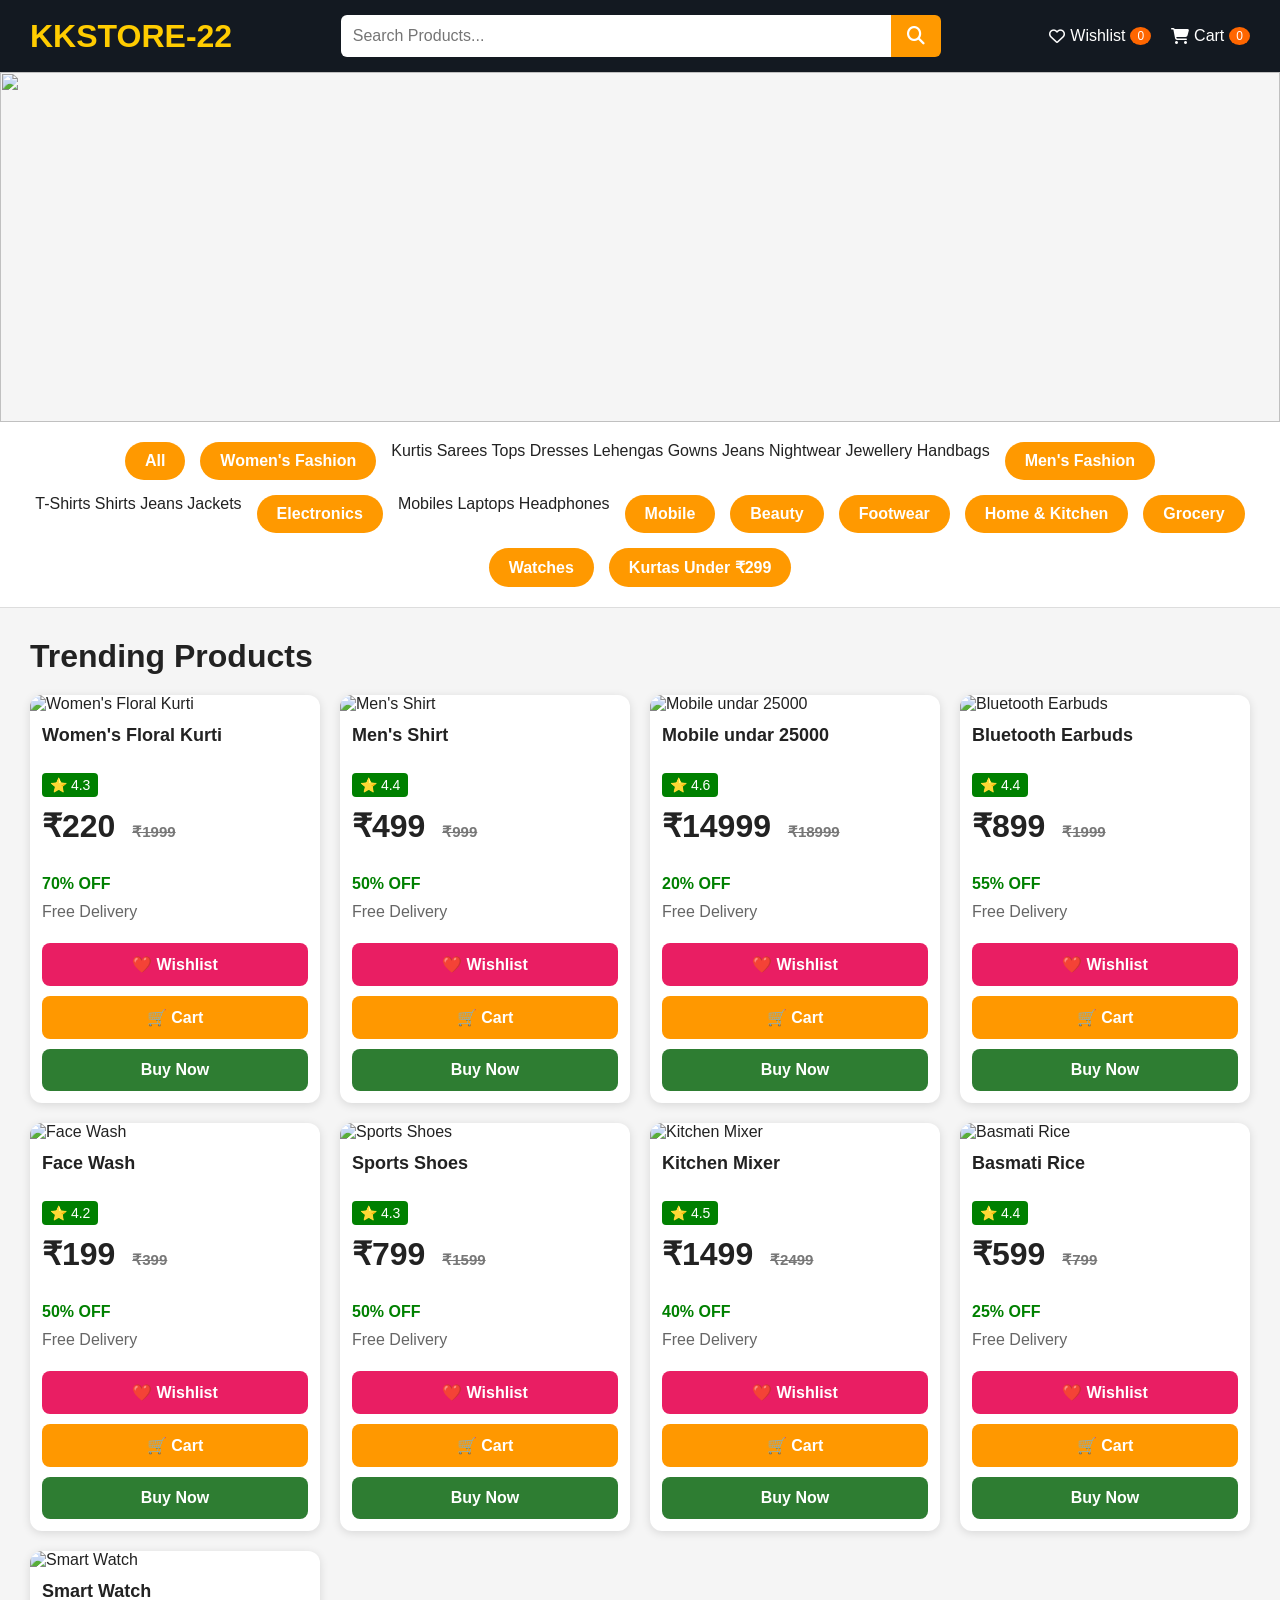
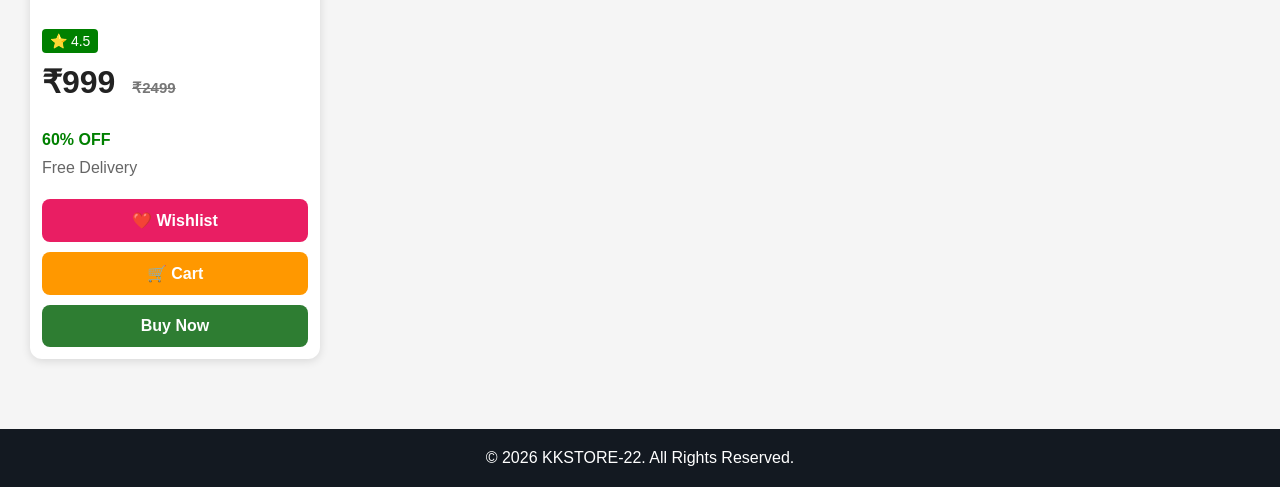
==== index.html @ eb1258a5 "Update index.html" ====
<!DOCTYPE html>
<html lang="en">

<head>
    <meta charset="UTF-8">
    <meta name="viewport" content="width=device-width, initial-scale=1.0">
    <title>KKSTORE-22</title>

    <link rel="stylesheet"
        href="https://cdnjs.cloudflare.com/ajax/libs/font-awesome/6.5.2/css/all.min.css">

    <link rel="stylesheet" href="style.css">
</head>

<body>

<!-- Header -->
<header class="header">

    <h1 class="logo">KKSTORE-22</h1>

    <div class="search-box">
        <input type="search" id="search" placeholder="Search Products...">
        <button>
            <i class="fa-solid fa-magnifying-glass"></i>
        </button>
    </div>

    <nav class="menu">

        <a href="#">
            <i class="fa-regular fa-heart"></i>
            Wishlist
            <span id="wishlist-count">0</span>
        </a>

        <a href="#">
            <i class="fa-solid fa-cart-shopping"></i>
            Cart
            <span id="cart-count">0</span>
        </a>

    </nav>

</header>

<!-- Banner Slider -->
<div class="slider">

<img src="https://picsum.photos/1200/350?random=1" class="slide active">
<img src="https://picsum.photos/1200/350?random=2" class="slide">
<img src="https://picsum.photos/1200/350?random=3" class="slide">
</div>

<!-- Categories -->
<section class="categories">

<button class="cat" onclick="showAll()">All</button>

<!-- Women's Fashion -->
<button class="cat" onclick="toggleSub('women')">Women's Fashion</button>
<div id="women" class="subcategory">
  <span>Kurtis</span>
  <span>Sarees</span>
  <span>Tops</span>
  <span>Dresses</span>
  <span>Lehengas</span>
  <span>Gowns</span>
  <span>Jeans</span>
  <span>Nightwear</span>
  <span>Jewellery</span>
  <span>Handbags</span>
</div>

<!-- Men's Fashion -->
<button class="cat" onclick="toggleSub('men')">Men's Fashion</button>
<div id="men" class="subcategory">
  <span>T-Shirts</span>
  <span>Shirts</span>
  <span>Jeans</span>
  <span>Jackets</span>
</div>

<!-- Electronics -->
<button class="cat" onclick="toggleSub('electronics')">Electronics</button>
<div id="electronics" class="subcategory">
  <span>Mobiles</span>
  <span>Laptops</span>
  <span>Headphones</span>
</div>

<!-- बाकी simple category -->
<button class="cat">Mobile</button>
<button class="cat">Beauty</button>
<button class="cat">Footwear</button>
<button class="cat">Home & Kitchen</button>
<button class="cat">Grocery</button>
<button class="cat">Watches</button>
<button class="cat">Kurtas Under ₹299</button>

</section>
<!-- Products -->
<section class="products-section">

    <h2>Trending Products</h2>

    <div id="products" class="products"></div>

</section>

<!-- Product Modal -->
<div id="productModal" class="modal">

    <div class="modal-content">

        <span class="close">&times;</span>

        <img id="modalImage" alt="Product">

        <h2 id="modalName"></h2>

        <h3 id="modalPrice"></h3>

        <p id="modalRating"></p>

        <p id="modalDelivery"></p>

        <a id="buyNowLink" href="#" target="_blank">
            <button class="buy-btn">Buy Now</button>
        </a>

    </div>

</div>

<!-- Footer -->
<footer>
    <p>© 2026 KKSTORE-22. All Rights Reserved.</p>
</footer>

<script src="products.js"></script>
<script src="script.js"></script>
<script>
function toggleSub(id) {
  let all = document.querySelectorAll('.subcategory');

  all.forEach(el => {
    if (el.id === id) {
      // toggle show/hide
      el.style.display = (el.style.display === "block") ? "none" : "block";
    } else {
      el.style.display = "none";
    }
  });
}

function showAll() {
  document.querySelectorAll('.subcategory').forEach(el => {
    el.style.display = "none";
  });
}
</script>
</body>
</html>
---- style.css ----
/* ===============================
   KKSTORE-22 Style.css - Part 1
   =============================== */

/* Reset */
*{
    margin:0;
    padding:0;
    box-sizing:border-box;
    font-family:Arial, Helvetica, sans-serif;
}

body{
    background:#f5f5f5;
    color:#222;
}

/* Header */

.header{
    background:#131921;
    display:flex;
    justify-content:space-between;
    align-items:center;
    padding:15px 30px;
    position:sticky;
    top:0;
    z-index:1000;
    gap:20px;
}

.logo{
    color:#ffcc00;
    font-size:32px;
    font-weight:bold;
    white-space:nowrap;
}

/* Search Box */

.search-box{
    flex:1;
    display:flex;
    max-width:600px;
}

.search-box input{
    width:100%;
    padding:12px;
    border:none;
    outline:none;
    font-size:16px;
    border-radius:6px 0 0 6px;
}

.search-box button{
    width:55px;
    border:none;
    background:#ff9900;
    color:#fff;
    cursor:pointer;
    font-size:18px;
    border-radius:0 6px 6px 0;
}

.search-box button:hover{
    background:#ff7700;
}

/* Navigation */

.menu{
    display:flex;
    gap:20px;
}

.menu a{
    color:#fff;
    text-decoration:none;
    font-size:16px;
    display:flex;
    align-items:center;
    gap:5px;
    position:relative;
}

.menu a:hover{
    color:#ffcc00;
}

.menu span{
    background:#ff6600;
    color:#fff;
    border-radius:50%;
    padding:2px 7px;
    font-size:12px;
}

/* Banner Slider */

.slider{
    width:100%;
    height:350px;
    position:relative;
    overflow:hidden;
}

.slide{
    position:absolute;
    width:100%;
    height:100%;
    object-fit:cover;
    display:none;
}

.slide.active{
    display:block;
}
/* ===============================
   KKSTORE-22 Style.css - Part 2
   Categories + Products
   =============================== */

/* Categories */

.categories{
    display:flex;
    flex-wrap:wrap;
    justify-content:center;
    gap:15px;
    padding:20px;
    background:#fff;
}

.cat{
    padding:12px 22px;
    background:#ffd54f;
    border-radius:30px;
    cursor:pointer;
    font-weight:bold;
    transition:.3s;
}

.cat:hover{
    background:#ff9800;
    color:#fff;
}

/* Products */

.products-section{
    padding:30px;
}

.products-section h2{
    font-size:32px;
    margin-bottom:20px;
}

.products{
    display:grid;
    grid-template-columns:repeat(auto-fill,minmax(250px,1fr));
    gap:20px;
}

/* Product Card */

.card{
    background:#fff;
    border-radius:12px;
    overflow:hidden;
    box-shadow:0 2px 10px rgba(0,0,0,.12);
    transition:.3s;
}

.card:hover{
    transform:translateY(-5px);
}

.card img{
    width:100%;
    height:280px;
    object-fit:cover;
    cursor:pointer;
}

.card h3{
    padding:12px;
    font-size:18px;
    min-height:60px;
}

.rating{
    display:inline-block;
    margin-left:12px;
    background:#008000;
    color:#fff;
    padding:4px 8px;
    border-radius:4px;
    font-size:14px;
}

.card h2{
    padding:10px 12px;
    color:#222;
}

.card h2 span{
    color:#777;
    text-decoration:line-through;
    font-size:15px;
    margin-left:8px;
}

.discount{
    color:green;
    font-weight:bold;
    padding:0 12px;
}

.delivery{
    padding:10px 12px;
    color:#666;
}

/* Buttons */

.btns{
    display:flex;
    flex-direction:column;
    gap:10px;
    padding:12px;
}

.btns button{
    width:100%;
    padding:12px;
    border:none;
    border-radius:8px;
    cursor:pointer;
    font-size:16px;
    font-weight:bold;
}

.wish-btn{
    background:#e91e63;
    color:#fff;
}

.cart-btn{
    background:#ff9800;
    color:#fff;
}

.buy-btn{
    background:#2e7d32;
    color:#fff;
}

.wish-btn:hover{
    background:#c2185b;
}

.cart-btn:hover{
    background:#f57c00;
}

.buy-btn:hover{
    background:#1b5e20;
}
/* ===============================
   KKSTORE-22 Style.css - Part 3
   Modal + Footer + Responsive
   =============================== */

/* Product Modal */

.modal{
    display:none;
    position:fixed;
    left:0;
    top:0;
    width:100%;
    height:100%;
    background:rgba(0,0,0,.6);
    z-index:9999;
}

.modal-content{
    width:380px;
    max-width:90%;
    background:#fff;
    margin:50px auto;
    padding:20px;
    border-radius:12px;
    position:relative;
    text-align:center;
    animation:popup .3s ease;
}

@keyframes popup{
    from{
        transform:scale(.8);
        opacity:0;
    }
    to{
        transform:scale(1);
        opacity:1;
    }
}

.close{
    position:absolute;
    right:15px;
    top:10px;
    font-size:28px;
    cursor:pointer;
    color:#444;
}

.close:hover{
    color:red;
}

.modal-content img{
    width:100%;
    height:320px;
    object-fit:cover;
    border-radius:10px;
}

.modal-content h2{
    margin-top:15px;
}

.modal-content h3{
    margin:10px 0;
    color:#ff6600;
}

.modal-content p{
    margin:8px 0;
}

/* Footer */

footer{
    background:#131921;
    color:#fff;
    text-align:center;
    padding:20px;
    margin-top:40px;
}

/* Mobile */

@media (max-width:768px){

    .header{
        flex-direction:column;
        gap:15px;
        padding:15px;
    }

    .logo{
        font-size:28px;
    }

    .search-box{
        width:100%;
        max-width:100%;
    }

    .menu{
        width:100%;
        justify-content:space-around;
    }

    .slider{
        height:220px;
    }

    .slide{
        height:220px;
    }

    .products-section{
        padding:15px;
    }

    .products{
        grid-template-columns:repeat(auto-fill,minmax(170px,1fr));
        gap:15px;
    }

    .card img{
        height:220px;
    }

    .modal-content{
        width:95%;
    }

}
/* Categories */

.categories{
    display:flex;
    flex-wrap:wrap;
    justify-content:center;
    gap:15px;
    padding:20px;
    background:#fff;
    border-bottom:1px solid #ddd;
}

.cat{
    padding:10px 20px;
    border:none;
    border-radius:30px;
    background:#ff9900;
    color:#fff;
    font-size:16px;
    cursor:pointer;
    transition:.3s;
}

.cat:hover{
    background:#e67e00;
}
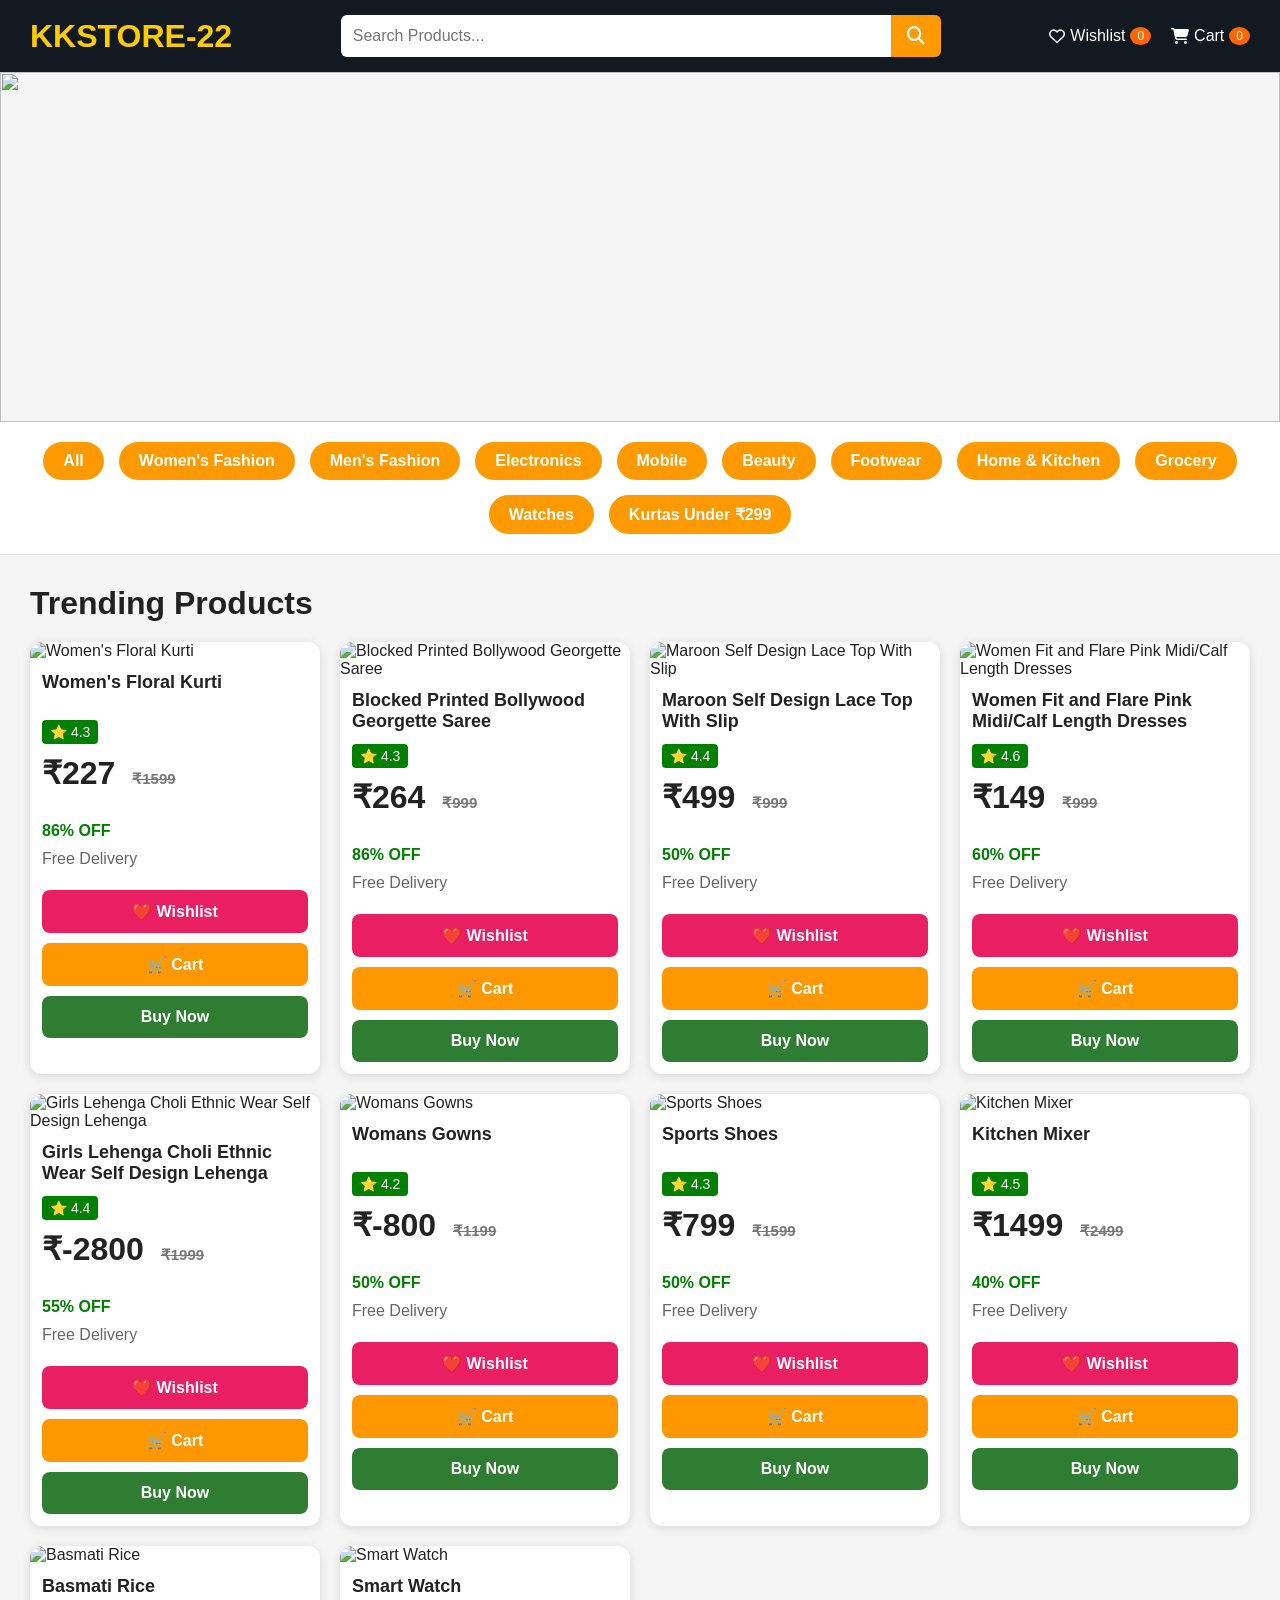
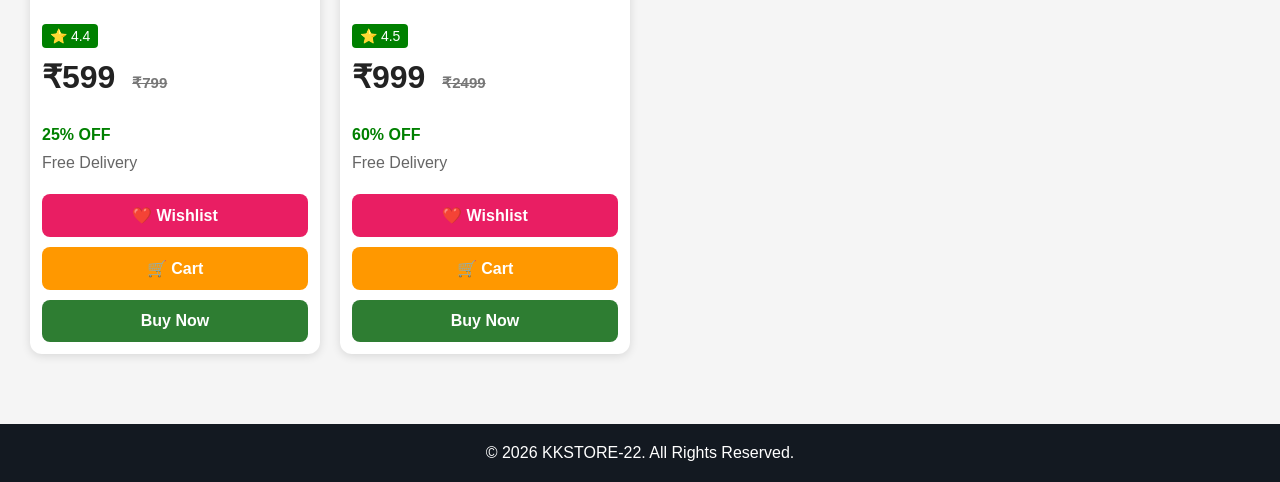
==== commit 929cdfdb: "Update index.html" ====
--- a/index.html
+++ b/index.html
@@ -56,40 +56,9 @@
 <section class="categories">
 
 <button class="cat" onclick="showAll()">All</button>
-
-<!-- Women's Fashion -->
 <button class="cat" onclick="toggleSub('women')">Women's Fashion</button>
-<div id="women" class="subcategory">
-  <span>Kurtis</span>
-  <span>Sarees</span>
-  <span>Tops</span>
-  <span>Dresses</span>
-  <span>Lehengas</span>
-  <span>Gowns</span>
-  <span>Jeans</span>
-  <span>Nightwear</span>
-  <span>Jewellery</span>
-  <span>Handbags</span>
-</div>
-
-<!-- Men's Fashion -->
 <button class="cat" onclick="toggleSub('men')">Men's Fashion</button>
-<div id="men" class="subcategory">
-  <span>T-Shirts</span>
-  <span>Shirts</span>
-  <span>Jeans</span>
-  <span>Jackets</span>
-</div>
-
-<!-- Electronics -->
 <button class="cat" onclick="toggleSub('electronics')">Electronics</button>
-<div id="electronics" class="subcategory">
-  <span>Mobiles</span>
-  <span>Laptops</span>
-  <span>Headphones</span>
-</div>
-
-<!-- बाकी simple category -->
 <button class="cat">Mobile</button>
 <button class="cat">Beauty</button>
 <button class="cat">Footwear</button>
--- a/style.css
+++ b/style.css
@@ -428,3 +428,17 @@
 .cat:hover{
     background:#e67e00;
 }
+.subcategory {
+  display: none;
+  margin: 10px 0;
+}
+
+.subcategory span {
+  display: inline-block;
+  padding: 6px 10px;
+  margin: 5px;
+  border: 1px solid #999;
+  border-radius: 6px;
+  font-size: 14px;
+  background: #f5f5f5;
+}
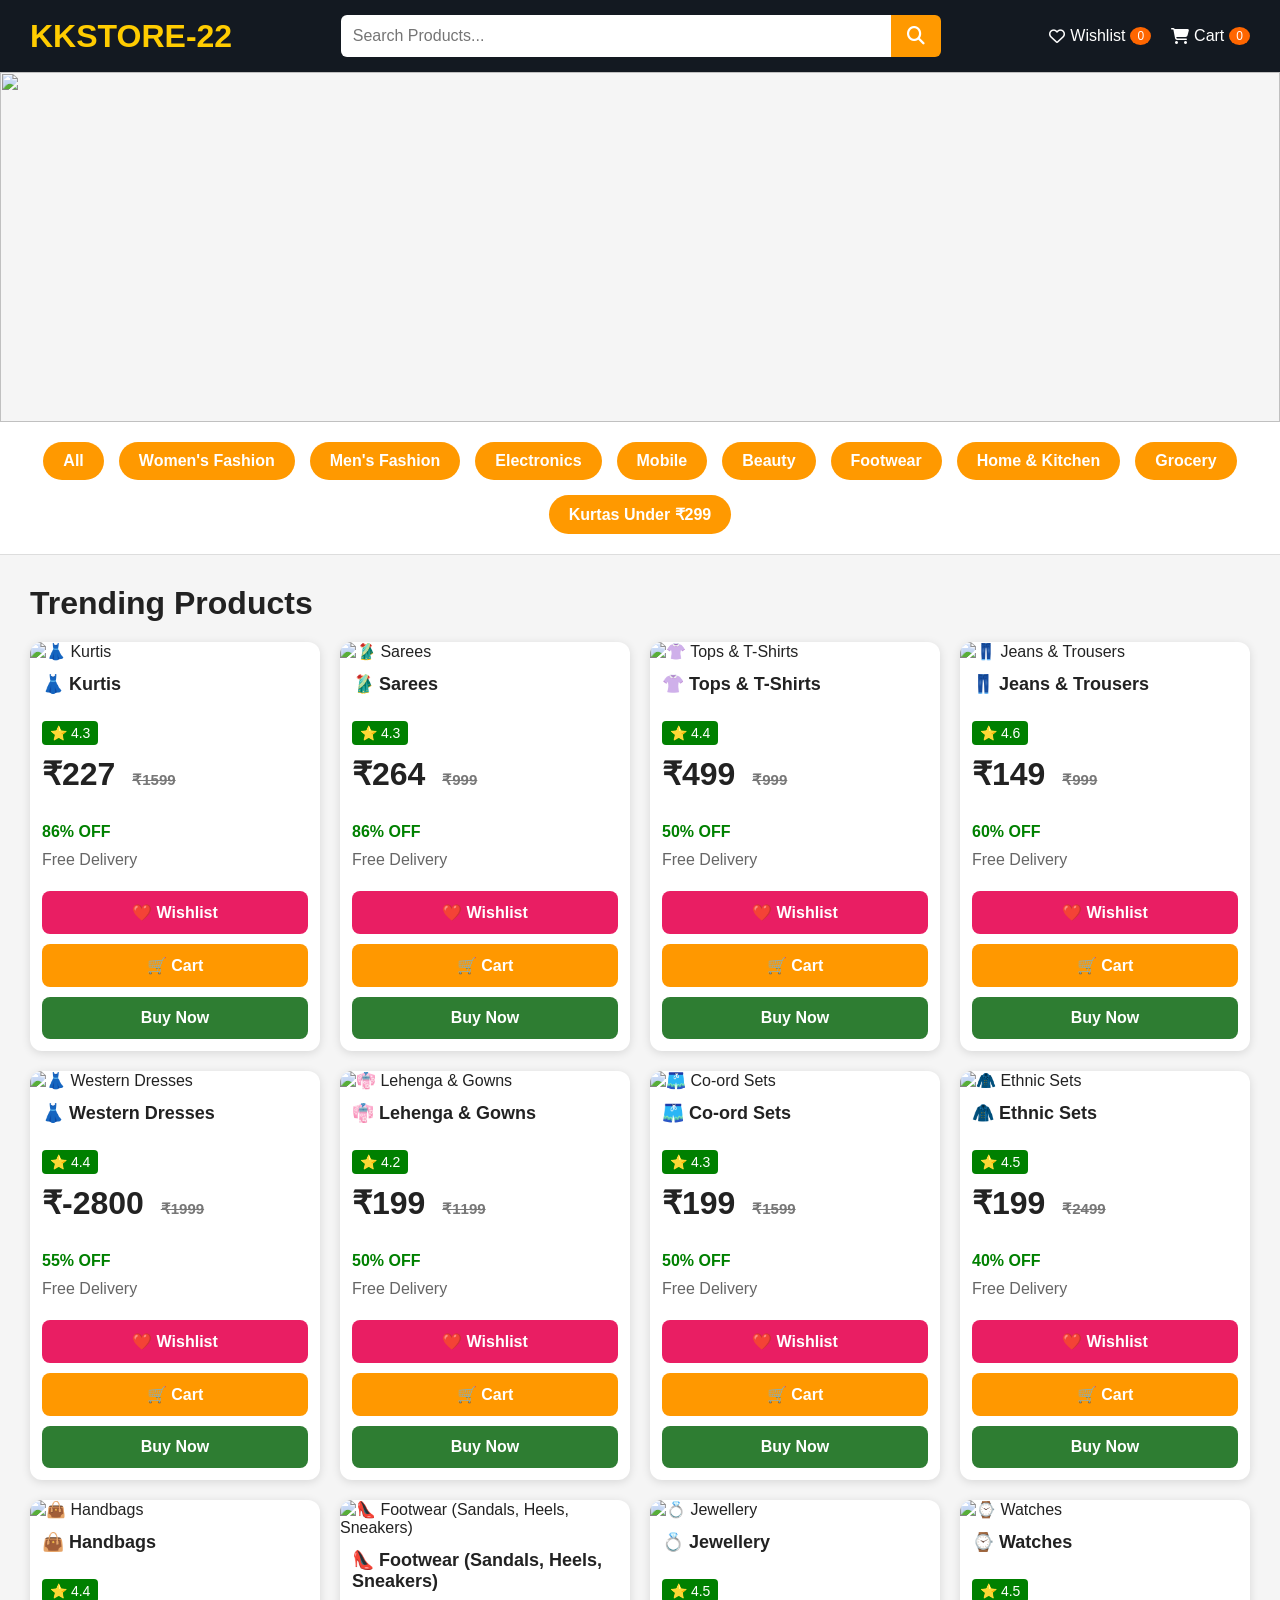
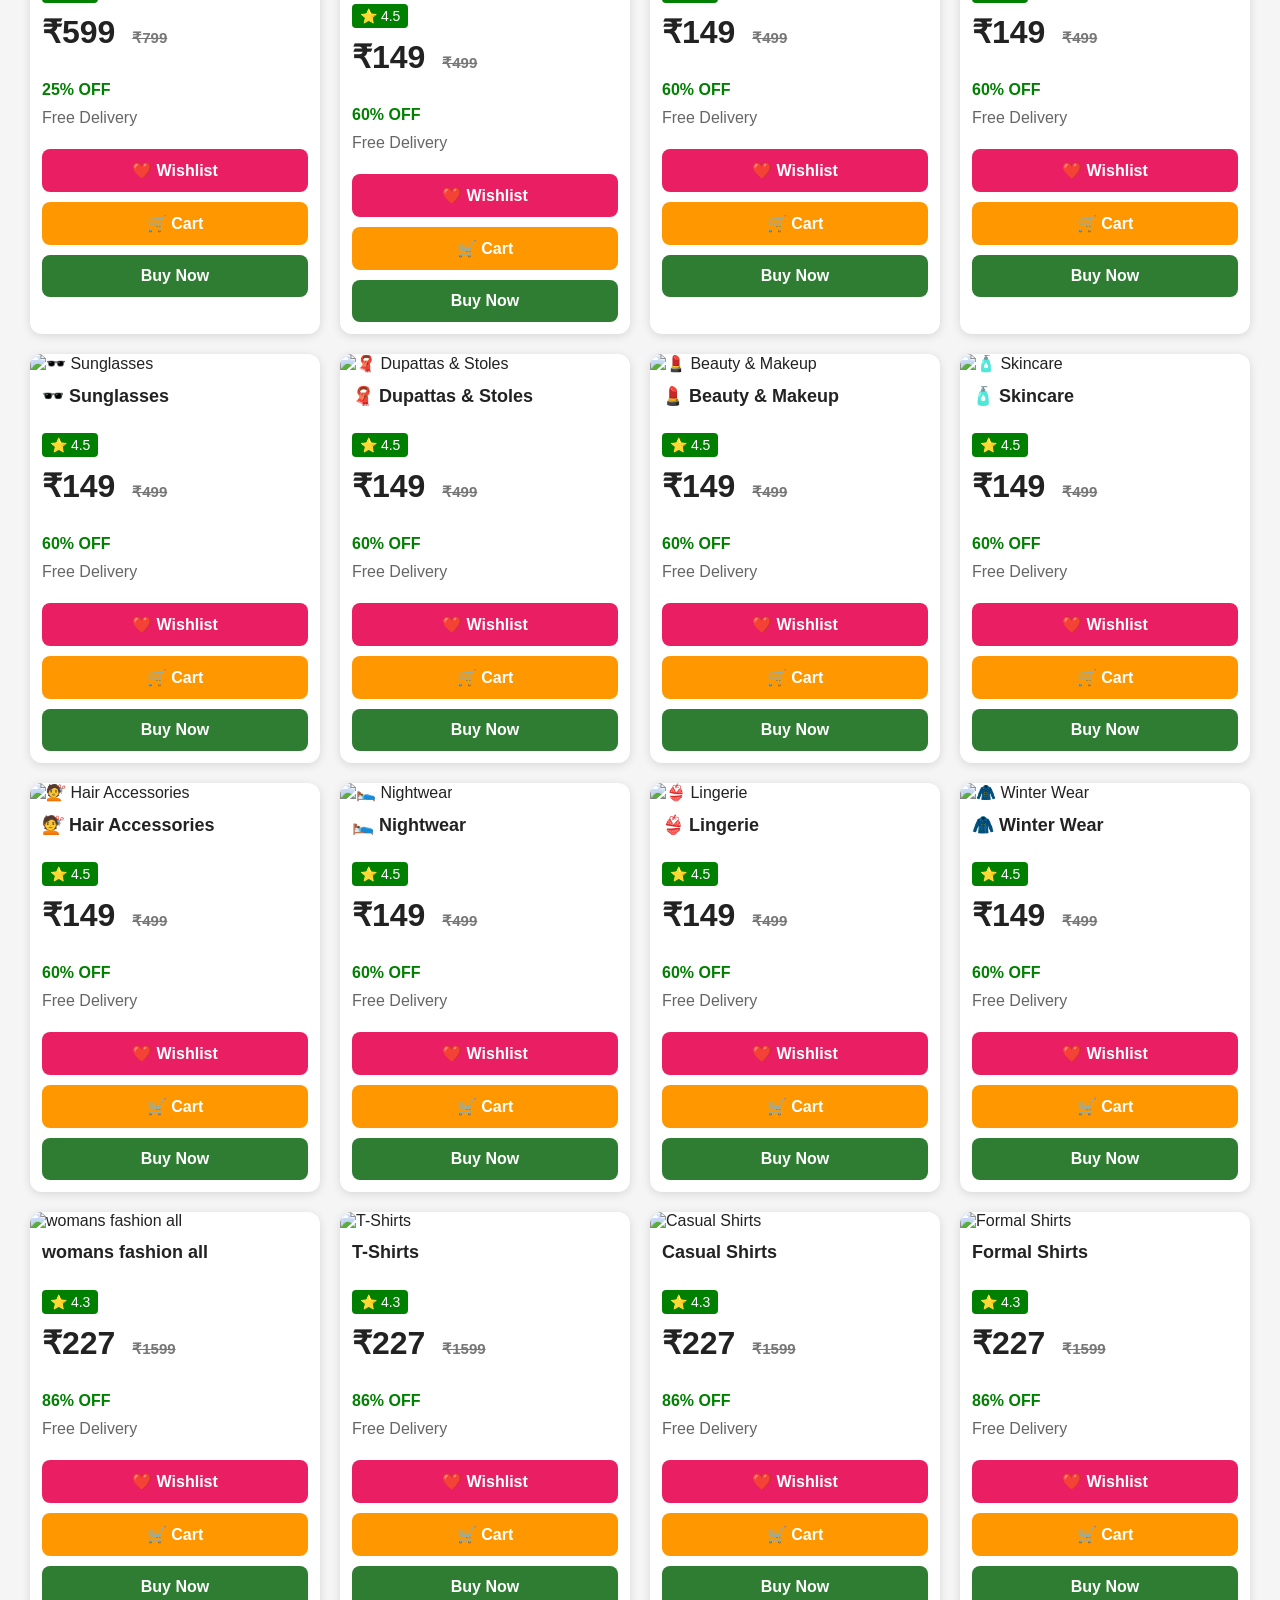
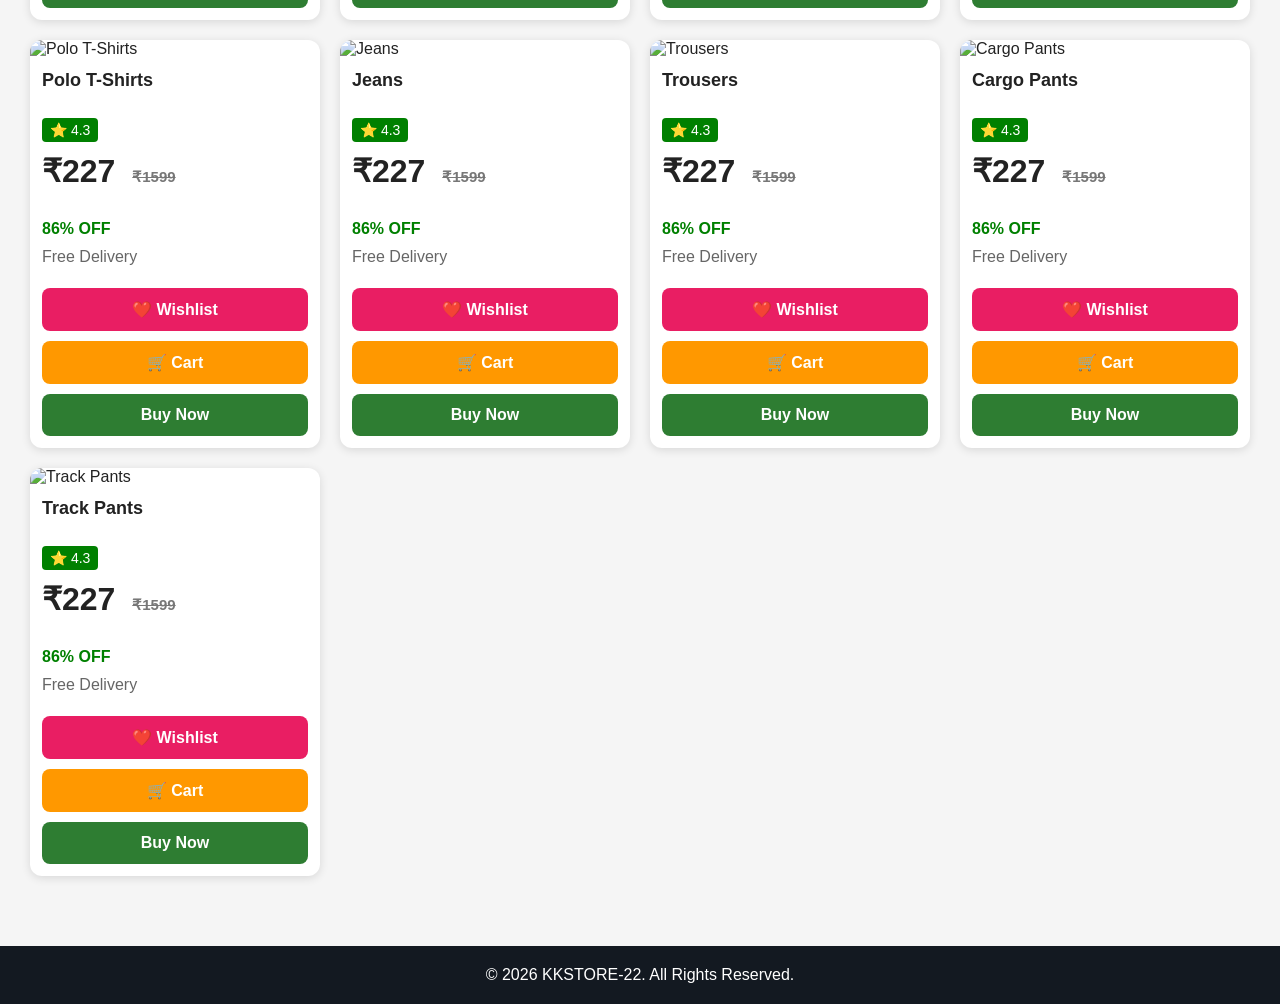
==== commit fc341f2b: "Update index.html" ====
--- a/index.html
+++ b/index.html
@@ -55,16 +55,16 @@
 <!-- Categories -->
 <section class="categories">
 
-<button class="cat" onclick="showAll()">All</button>
-<button class="cat" onclick="toggleSub('women')">Women's Fashion</button>
-<button class="cat" onclick="toggleSub('men')">Men's Fashion</button>
-<button class="cat" onclick="toggleSub('electronics')">Electronics</button>
-<button class="cat">Mobile</button>
+<button class="cat" onclick="showAll('Women's Fashion ,Men's Fashion ,Electronics ,Mobile , Beauty ,Home & Kitchen , Grocery ,Woman's Watches, Man's Watches ,')">All</button>
+<button class="cat" onclick="toggleSub('Women's Fashion , Kurtas Under ₹299 , Kurtas Under ₹499 , Kurtas Under ₹699 , Kurtas Under ₹999')">Women's Fashion</button>
+<button class="cat" onclick="toggleSub('Men's Fashion')">Men's Fashion</button>
+<button class="cat" onclick="toggleSub('Electronics')">Electronics</button>
+<button class="cat" onclick="toggleSub('Mobile Undar ₹14999 , Mobile Undar ₹24999 , Mobile Undar ₹34999 ')">Mobile</button>
 <button class="cat">Beauty</button>
-<button class="cat">Footwear</button>
+<button class="cat" onclick="toggleSub('Woman's Footwear, Man's Footwear ')">Footwear</button>
 <button class="cat">Home & Kitchen</button>
 <button class="cat">Grocery</button>
-<button class="cat">Watches</button>
+<button class="cat"onclick="toggleSub('Woman's Watches, Man's Watches')>Watches</button>
 <button class="cat">Kurtas Under ₹299</button>
 
 </section>
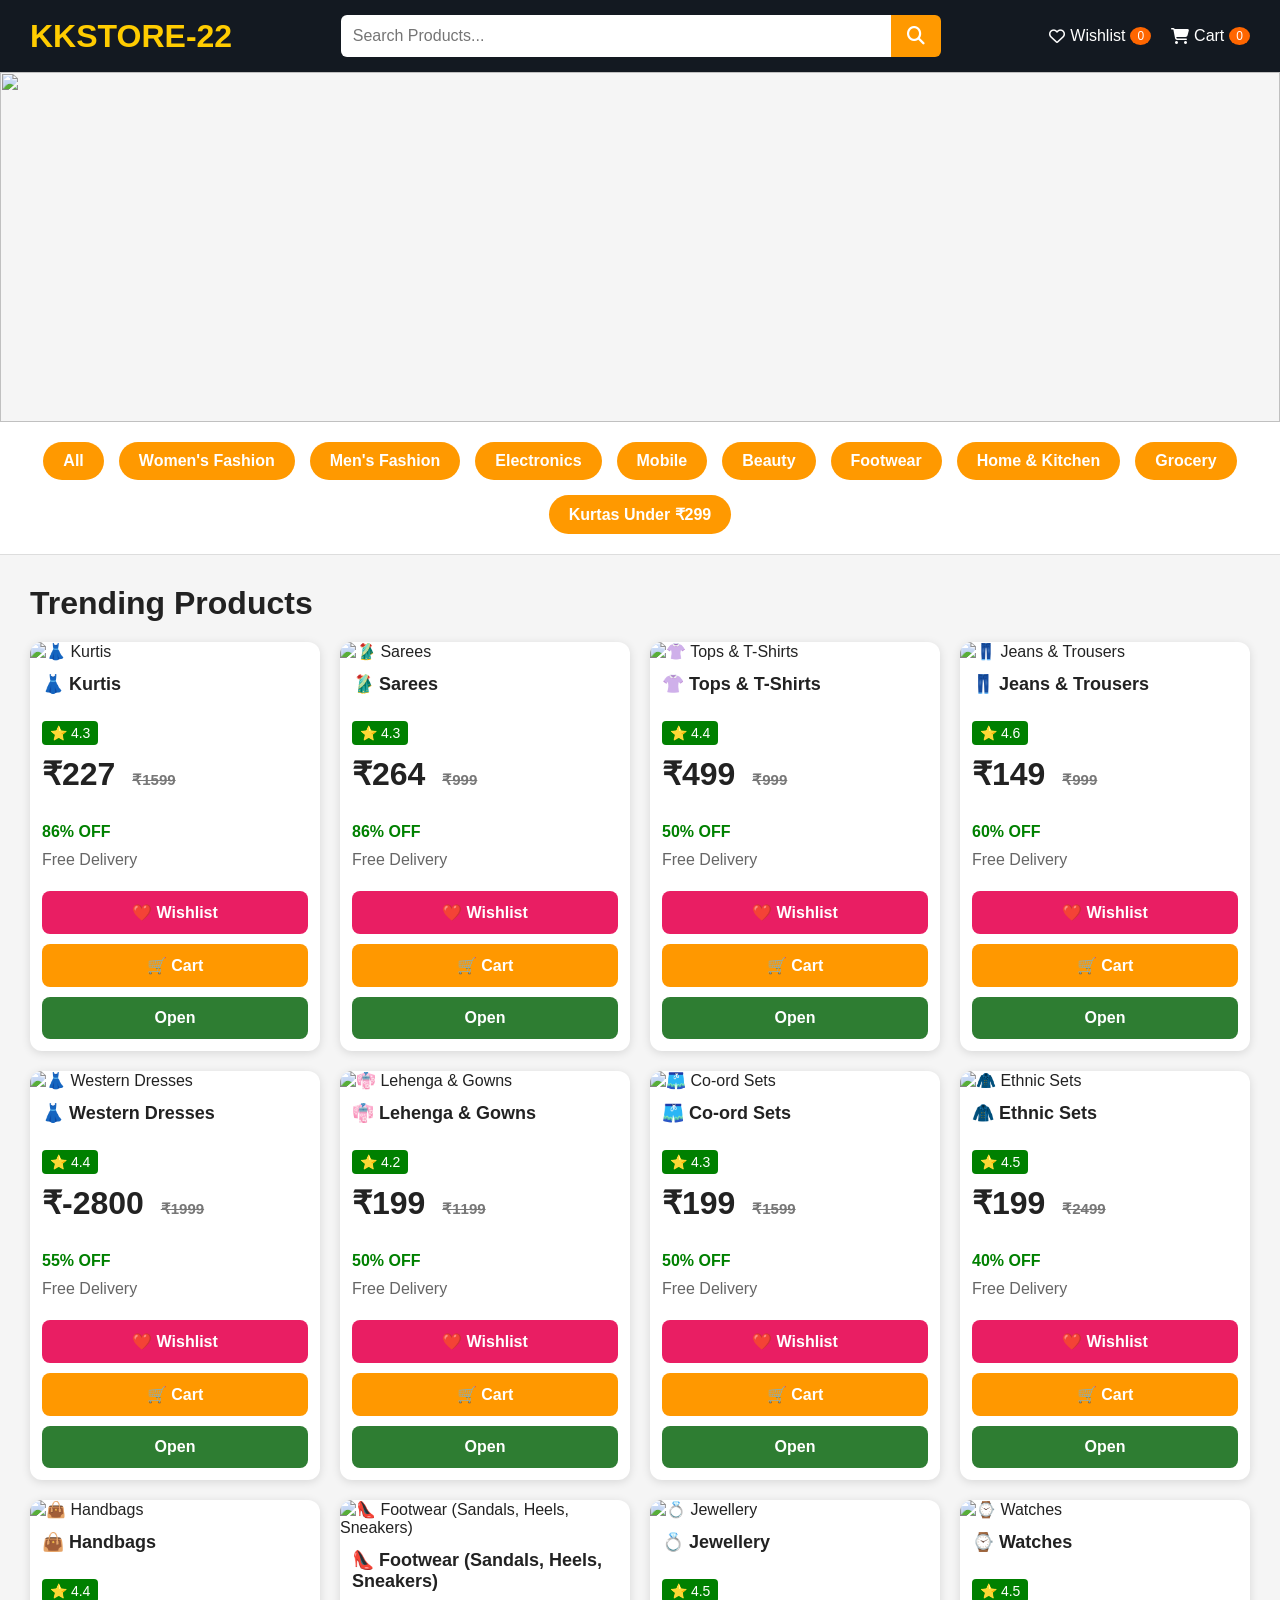
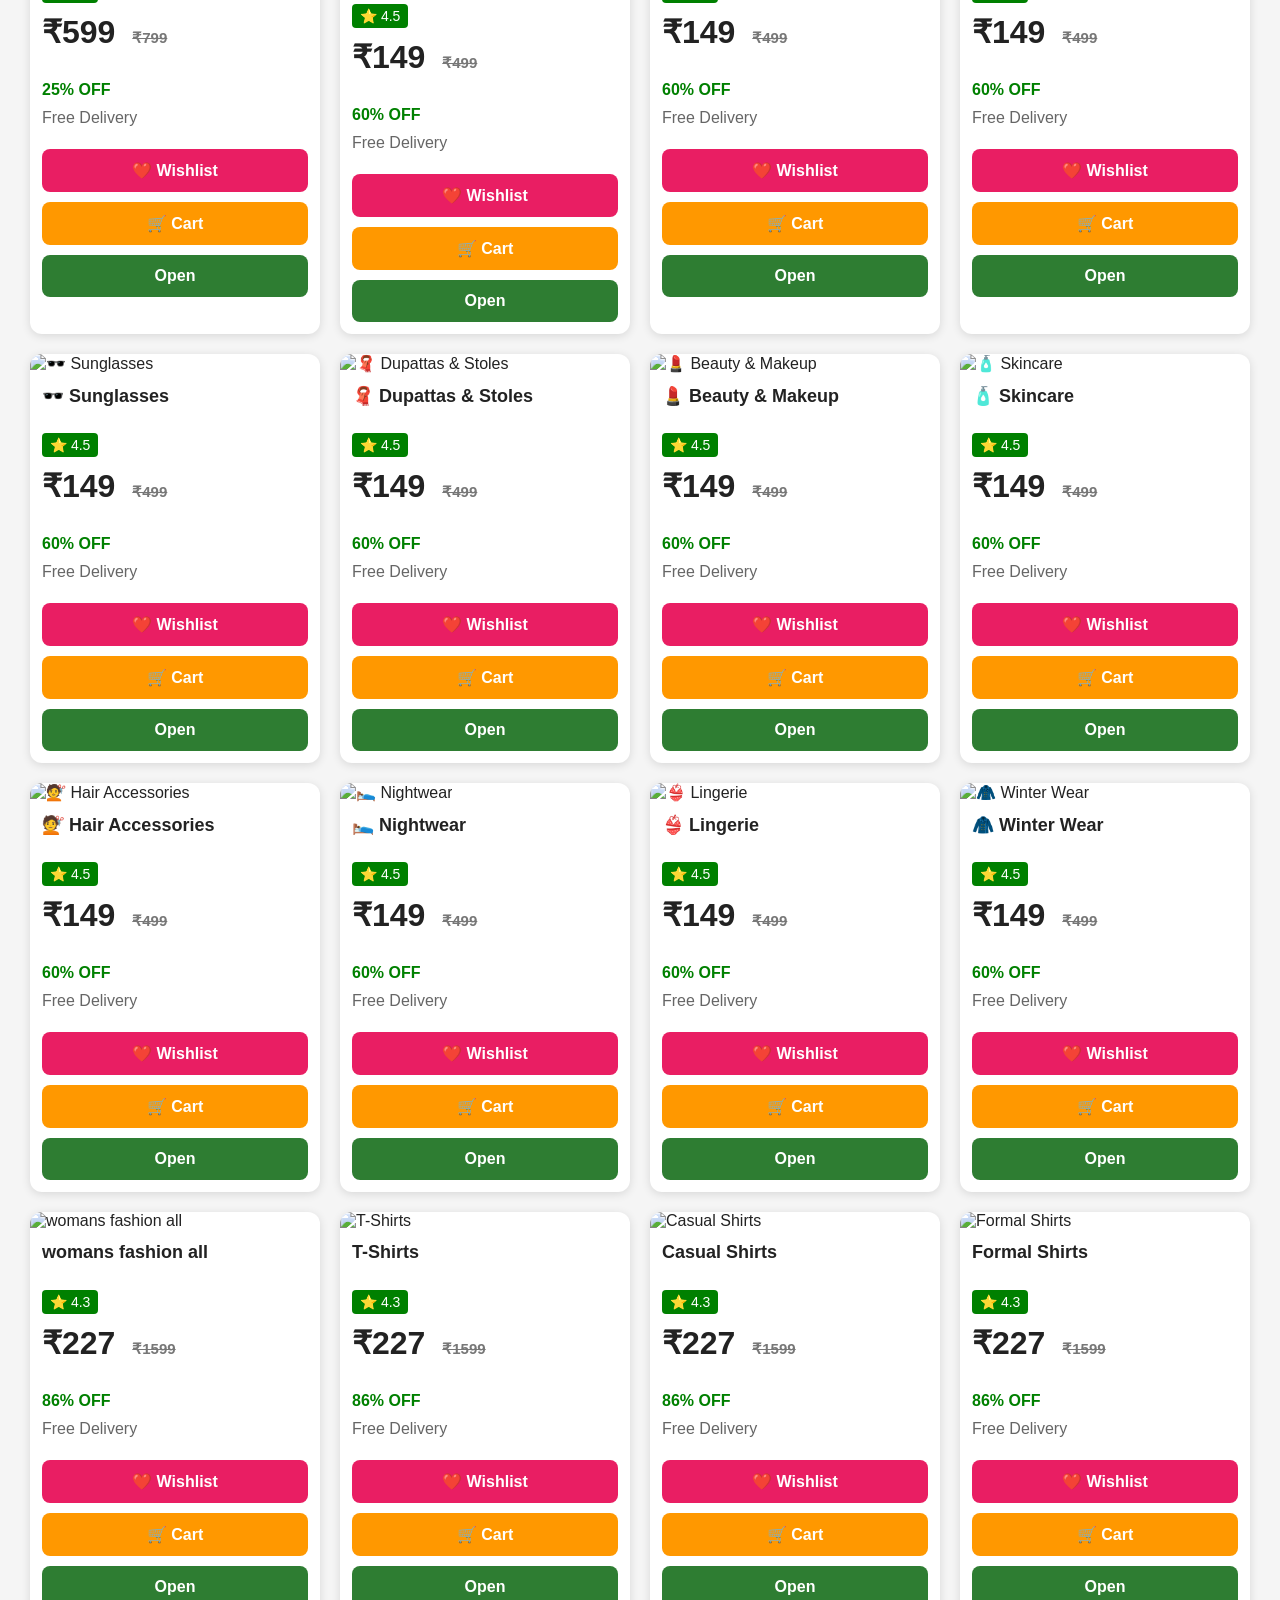
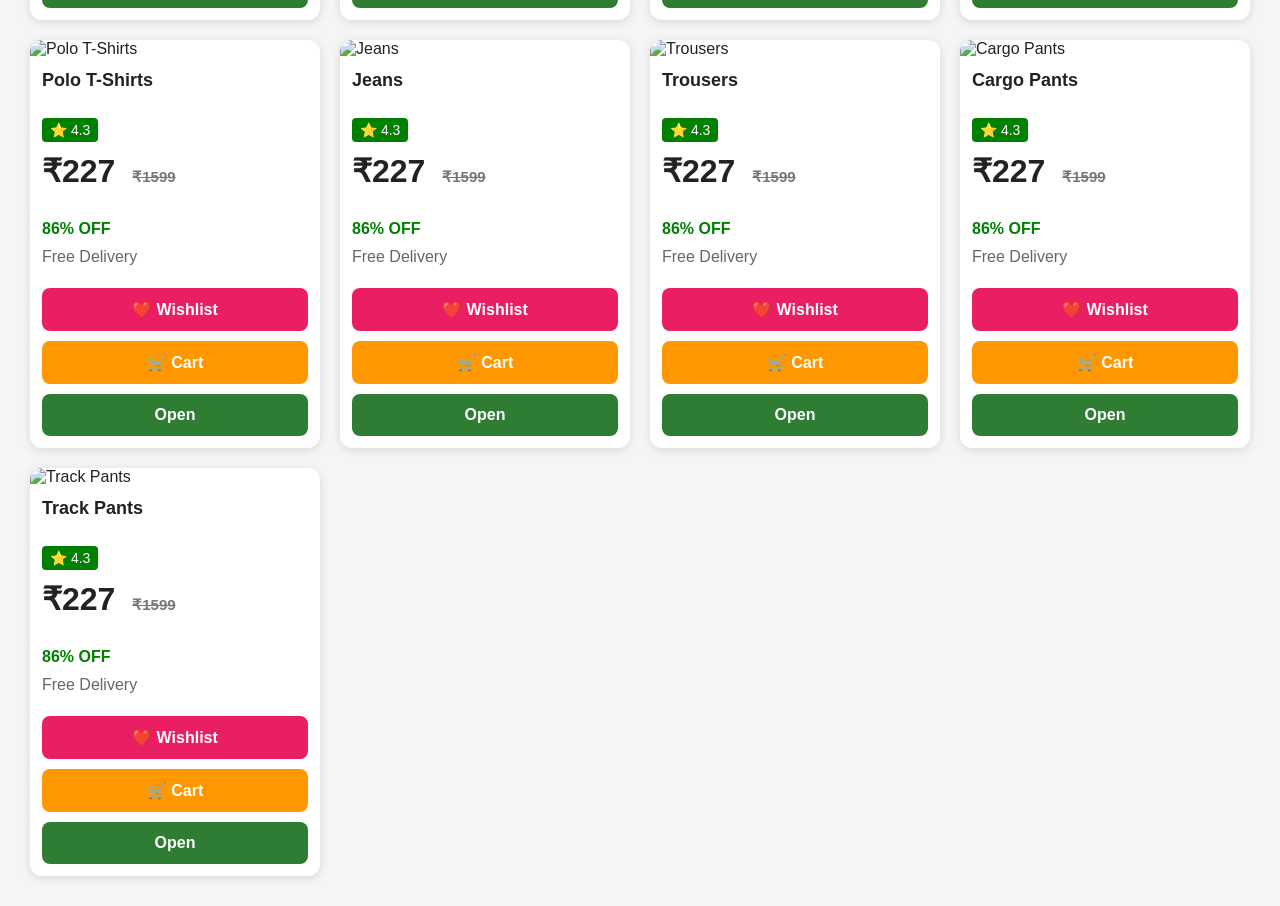
==== commit 9f9358c5: "Update index.html" ====
--- a/index.html
+++ b/index.html
@@ -95,10 +95,8 @@
         <p id="modalDelivery"></p>
 
         <a id="buyNowLink" href="#" target="_blank">
-            <button class="buy-btn">Buy Now</button>
-        </a>
-
-    </div>
+    <button class="buy-btn">Open</button>
+</a>
 
 </div>
 
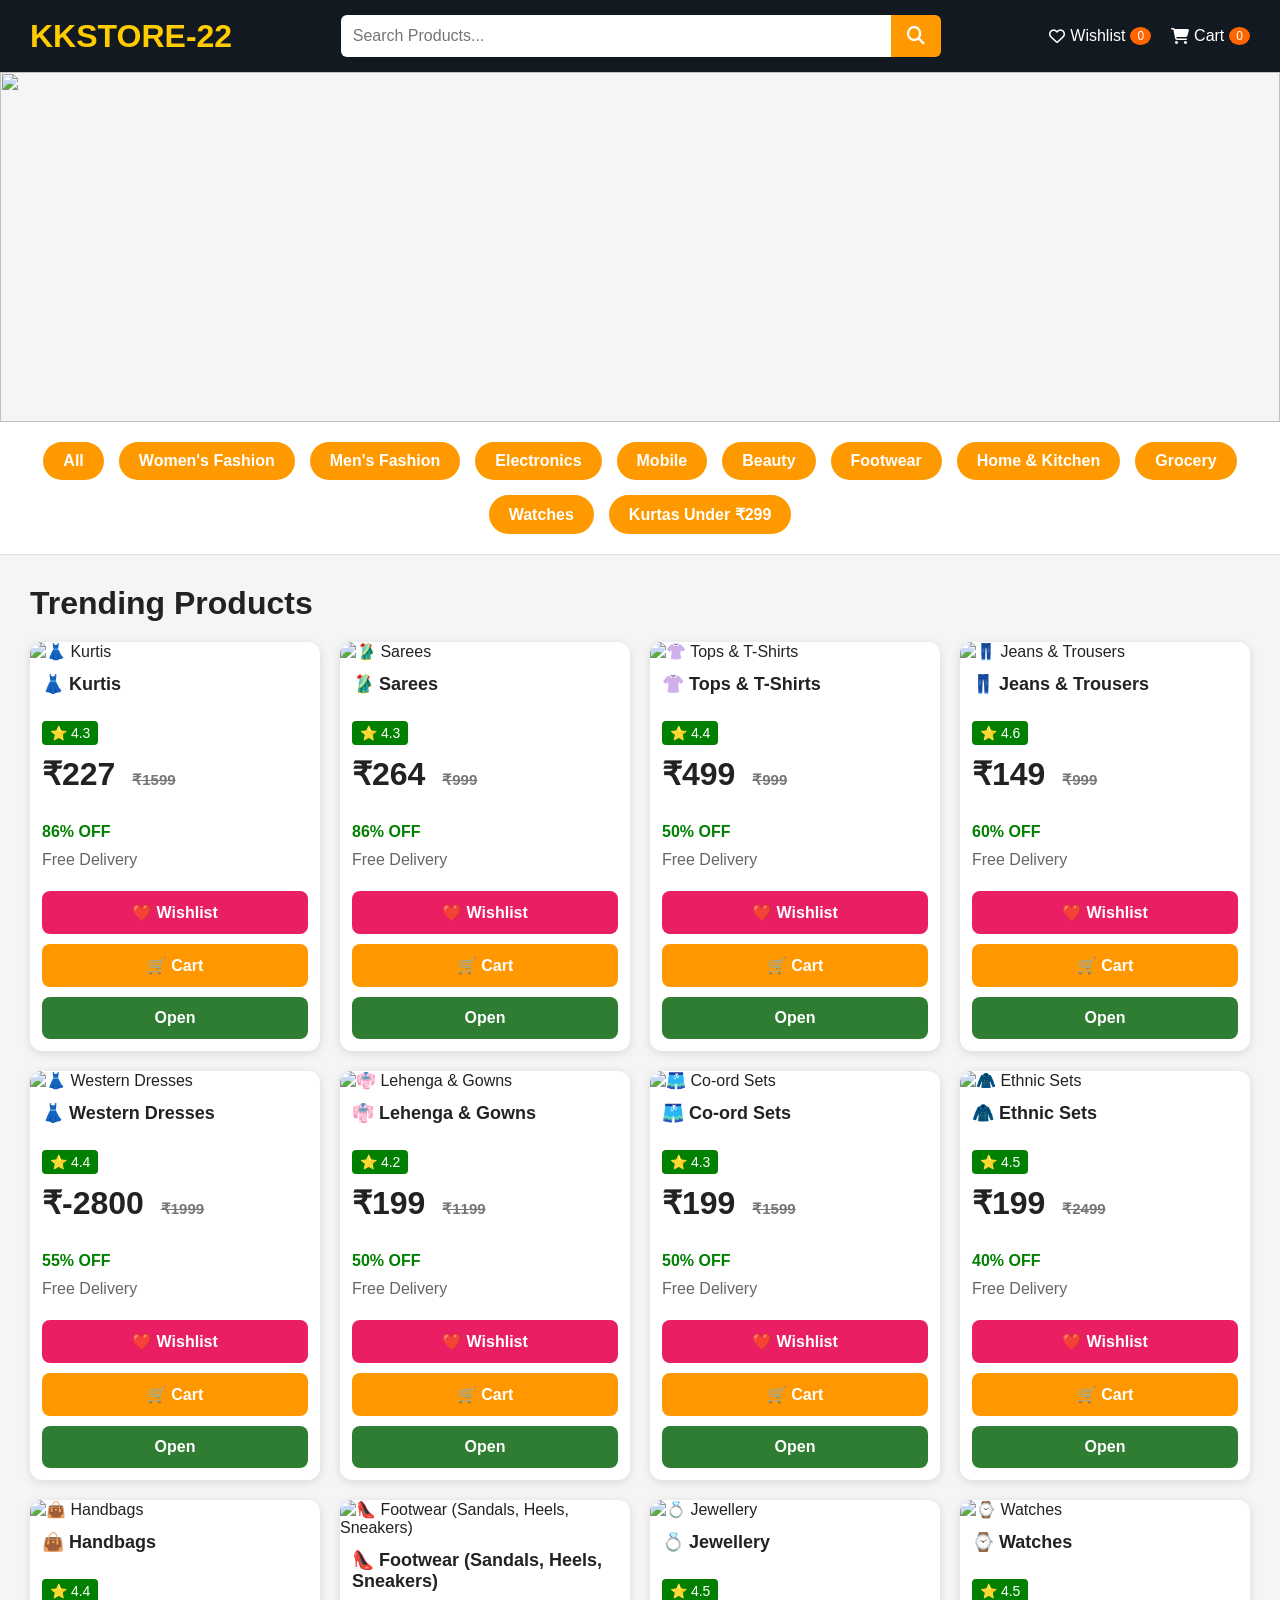
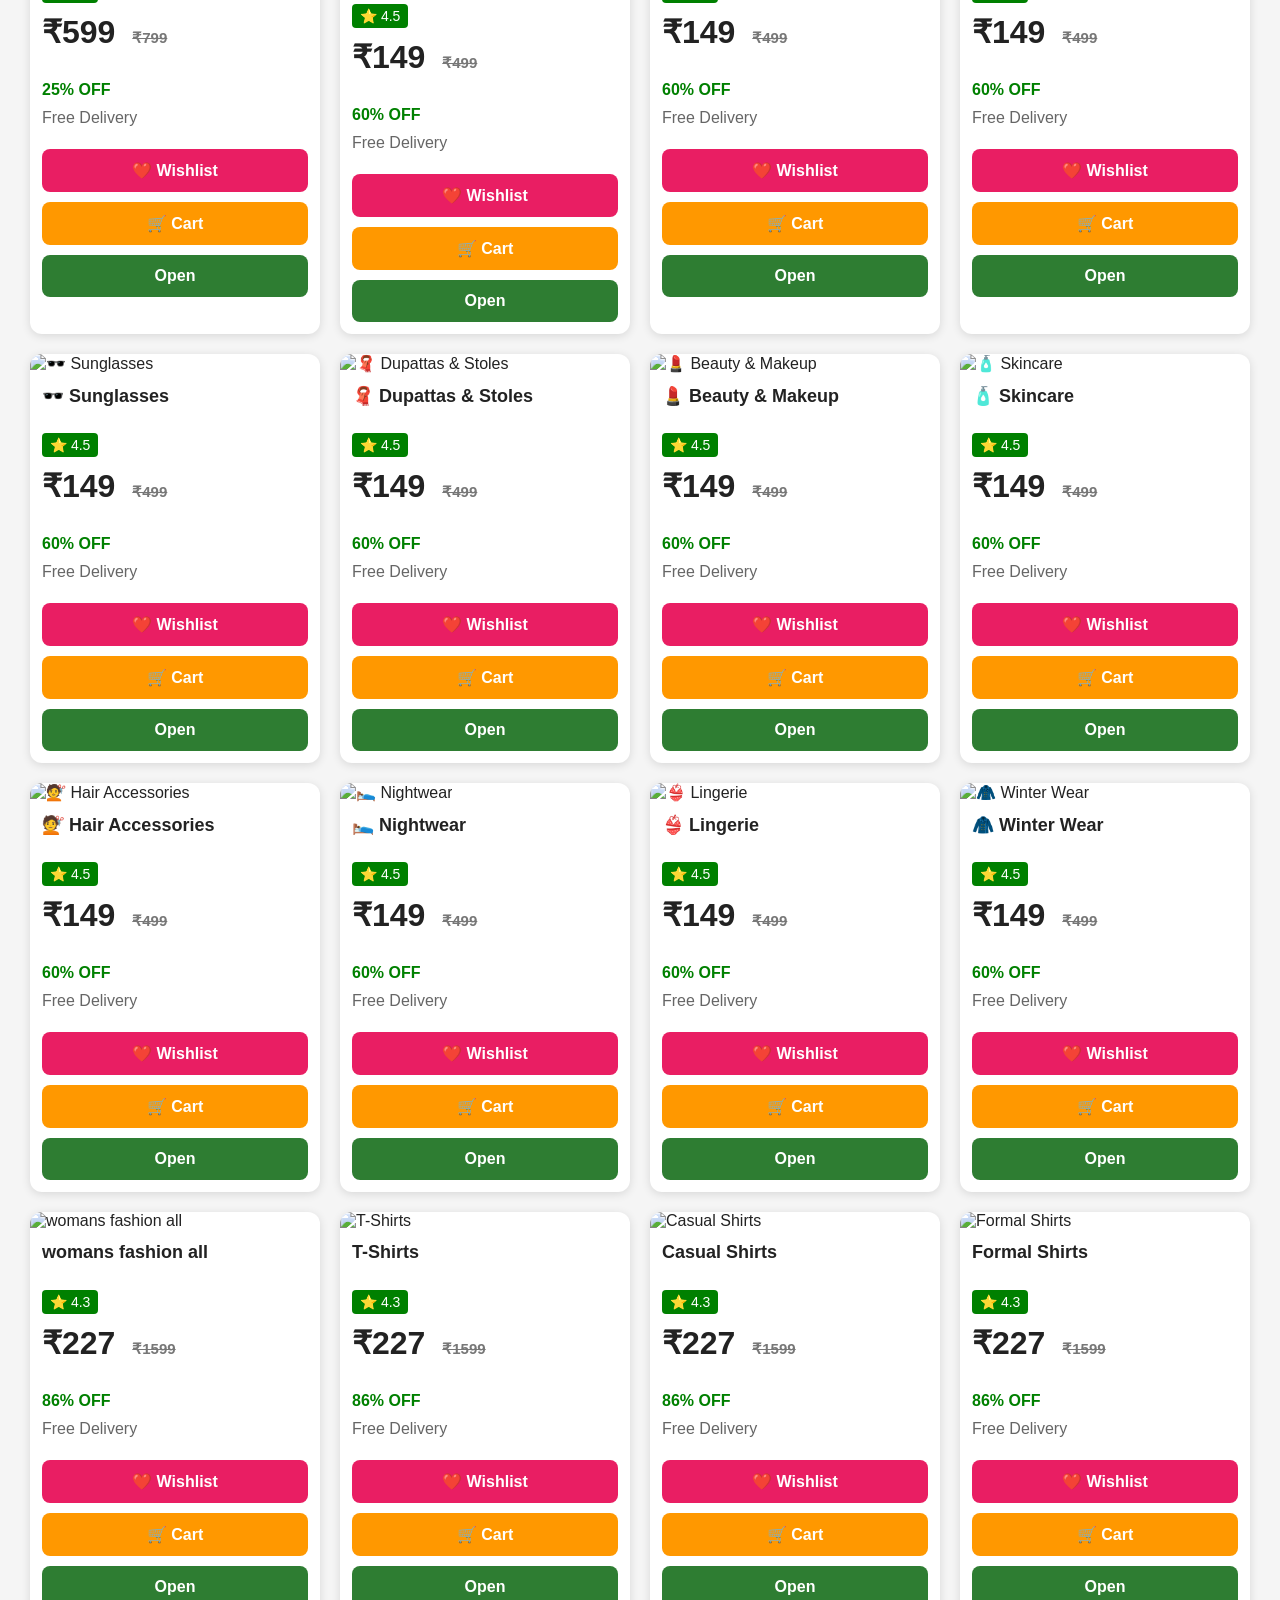
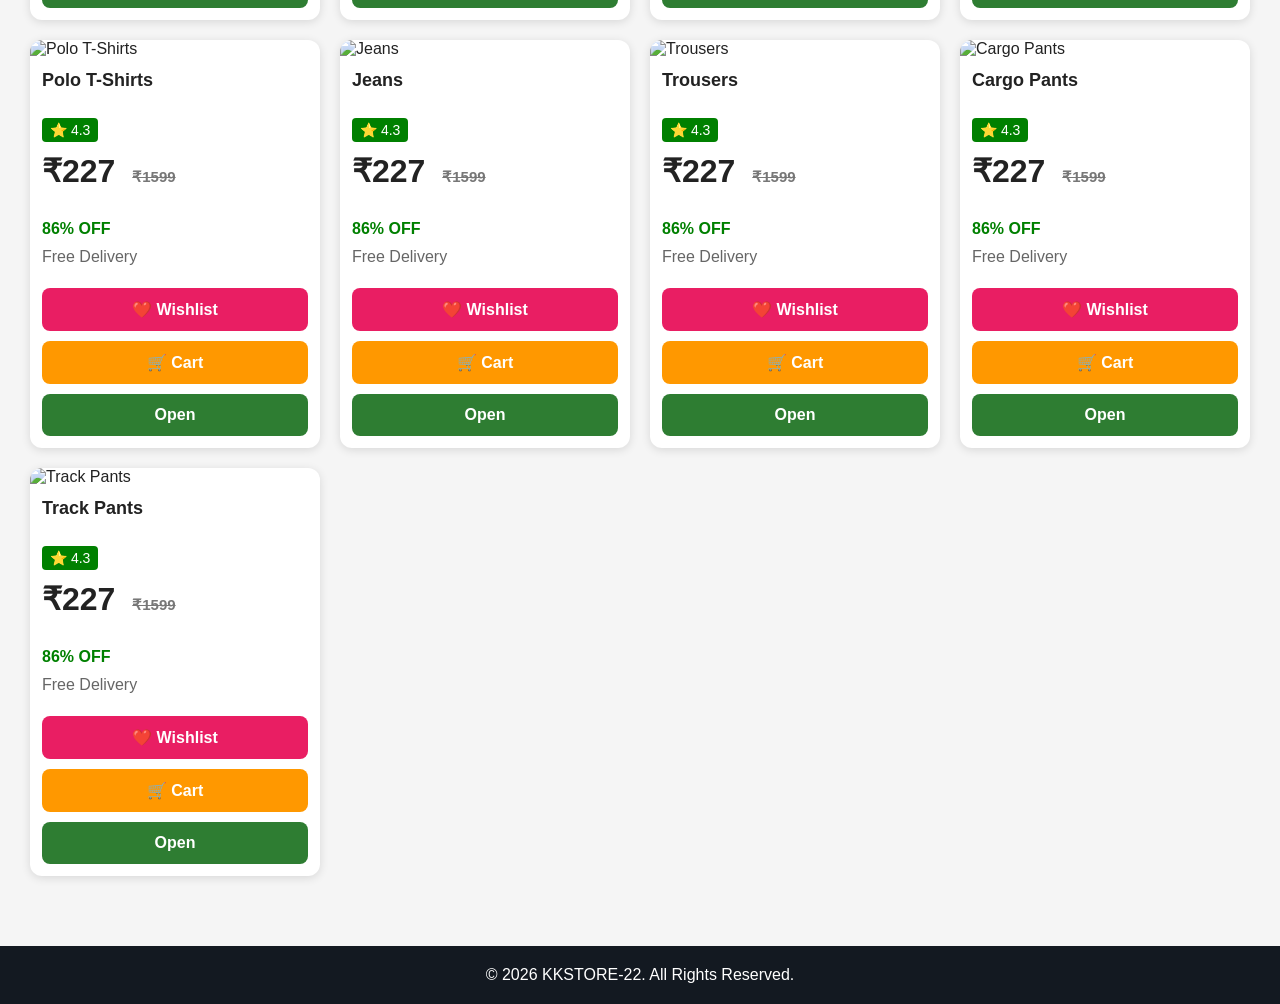
==== commit d81e8a13: "Update index.html" ====
--- a/index.html
+++ b/index.html
@@ -55,16 +55,16 @@
 <!-- Categories -->
 <section class="categories">
 
-<button class="cat" onclick="showAll('Women's Fashion ,Men's Fashion ,Electronics ,Mobile , Beauty ,Home & Kitchen , Grocery ,Woman's Watches, Man's Watches ,')">All</button>
-<button class="cat" onclick="toggleSub('Women's Fashion , Kurtas Under ₹299 , Kurtas Under ₹499 , Kurtas Under ₹699 , Kurtas Under ₹999')">Women's Fashion</button>
-<button class="cat" onclick="toggleSub('Men's Fashion')">Men's Fashion</button>
-<button class="cat" onclick="toggleSub('Electronics')">Electronics</button>
-<button class="cat" onclick="toggleSub('Mobile Undar ₹14999 , Mobile Undar ₹24999 , Mobile Undar ₹34999 ')">Mobile</button>
+<button class="cat" onclick="showAll()">All</button>
+<button class="cat" onclick="toggleSub('women')">Women's Fashion</button>
+<button class="cat" onclick="toggleSub('men')">Men's Fashion</button>
+<button class="cat" onclick="toggleSub('electronics')">Electronics</button>
+<button class="cat">Mobile</button>
 <button class="cat">Beauty</button>
-<button class="cat" onclick="toggleSub('Woman's Footwear, Man's Footwear ')">Footwear</button>
+<button class="cat">Footwear</button>
 <button class="cat">Home & Kitchen</button>
 <button class="cat">Grocery</button>
-<button class="cat"onclick="toggleSub('Woman's Watches, Man's Watches')>Watches</button>
+<button class="cat">Watches</button>
 <button class="cat">Kurtas Under ₹299</button>
 
 </section>
@@ -95,8 +95,10 @@
         <p id="modalDelivery"></p>
 
         <a id="buyNowLink" href="#" target="_blank">
-    <button class="buy-btn">Open</button>
-</a>
+            <button class="buy-btn">Buy Now</button>
+        </a>
+
+    </div>
 
 </div>
 
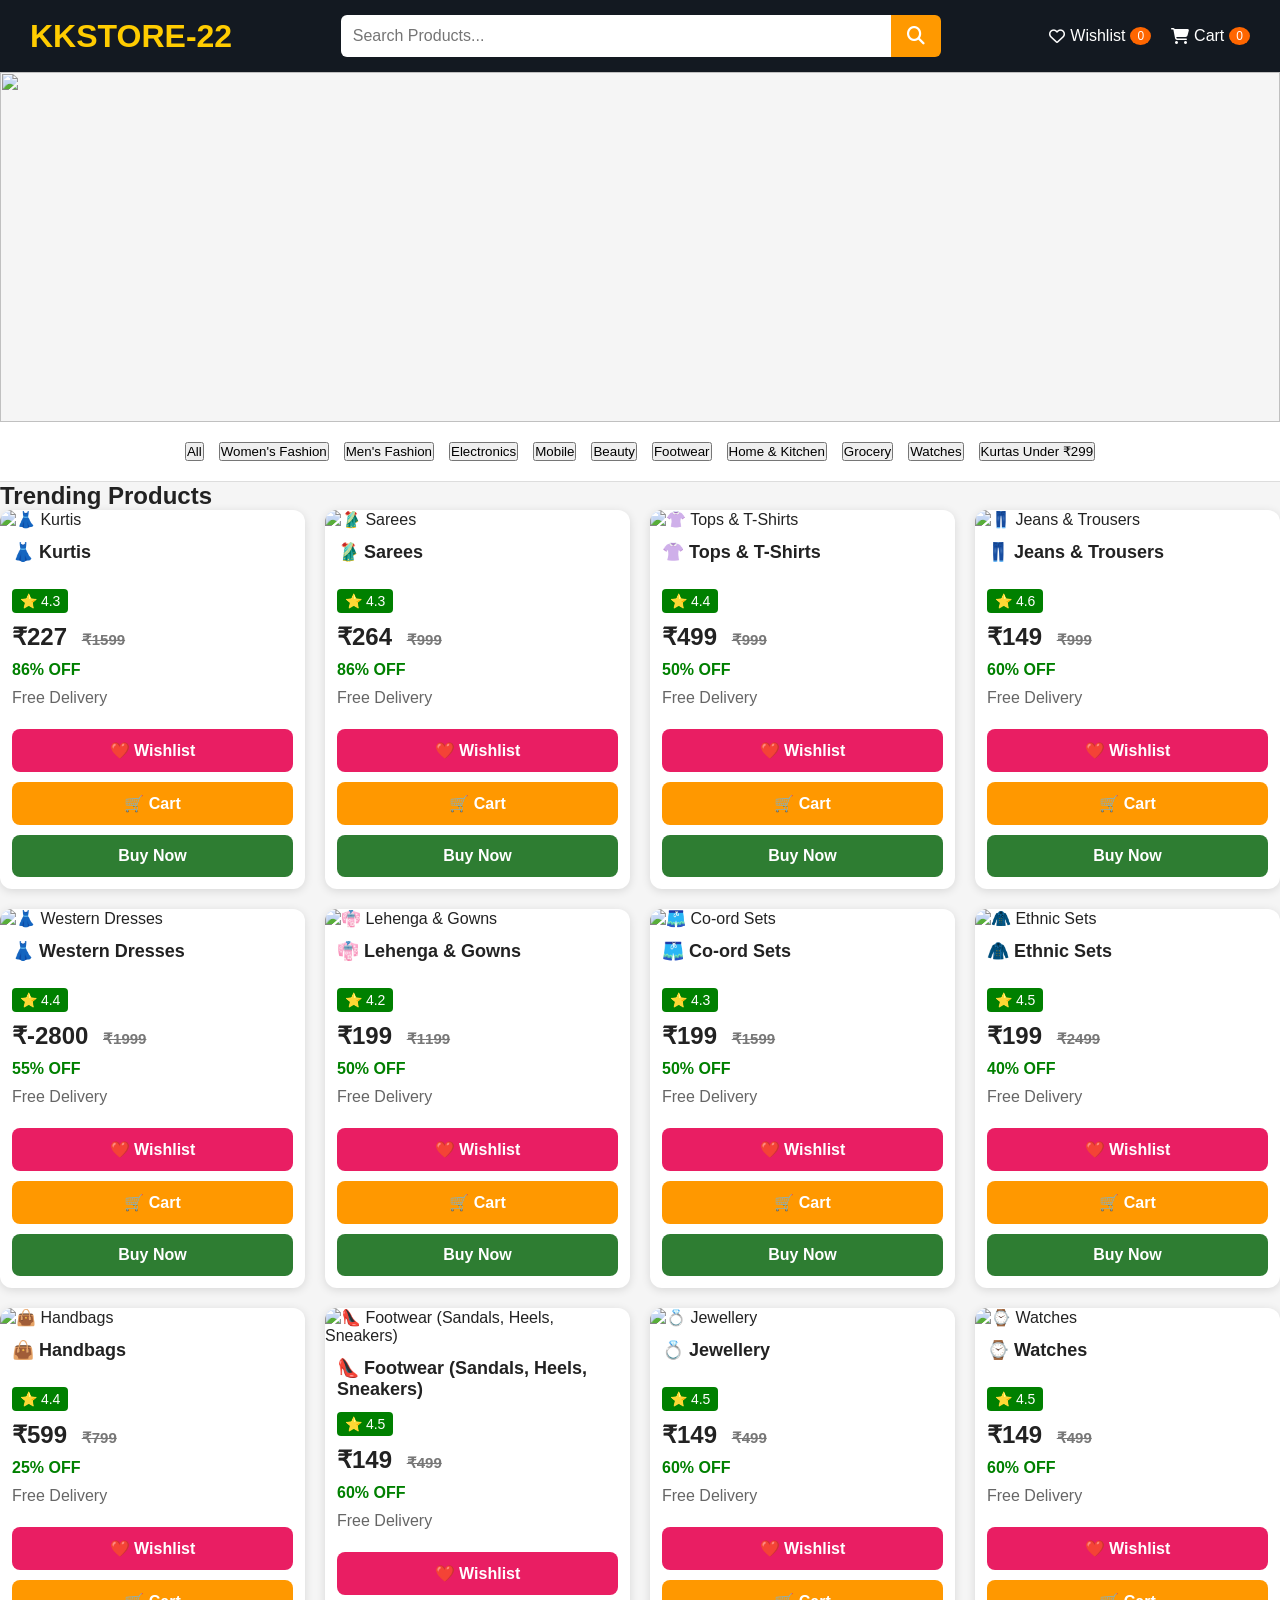
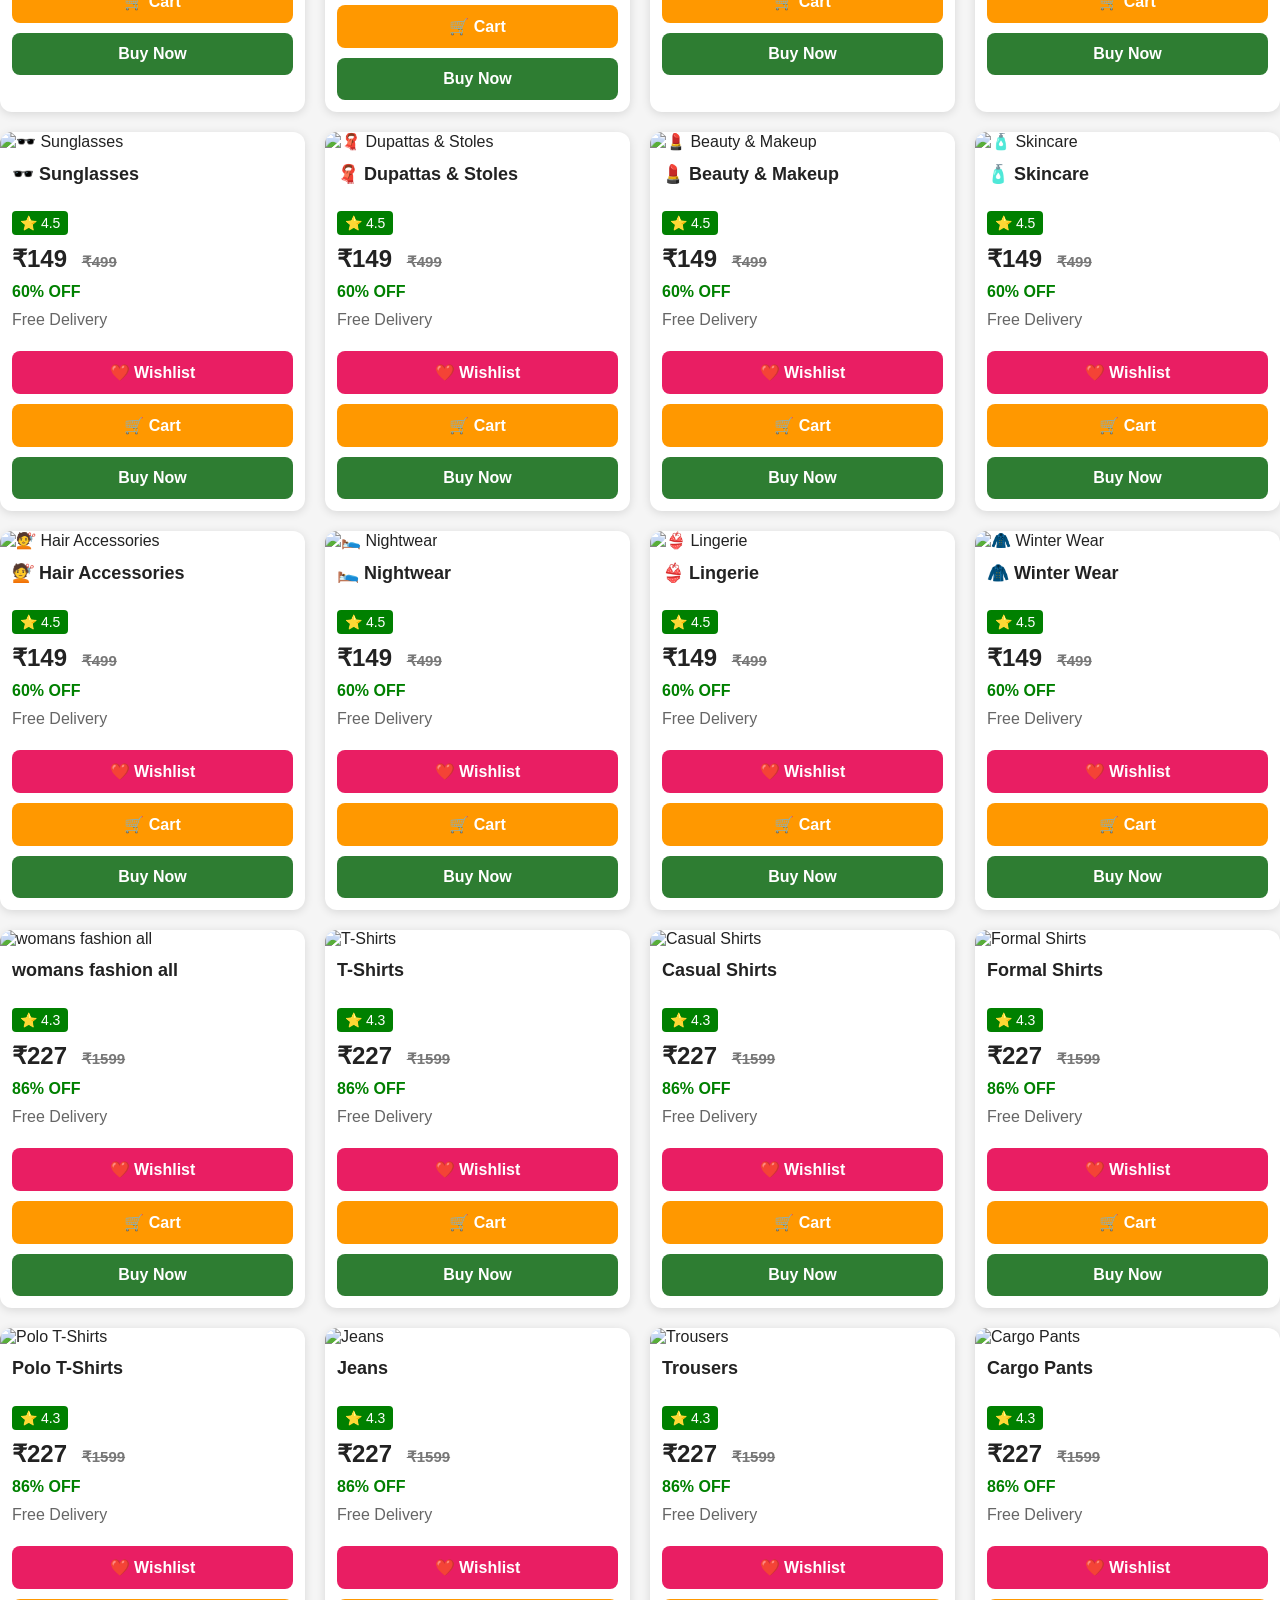
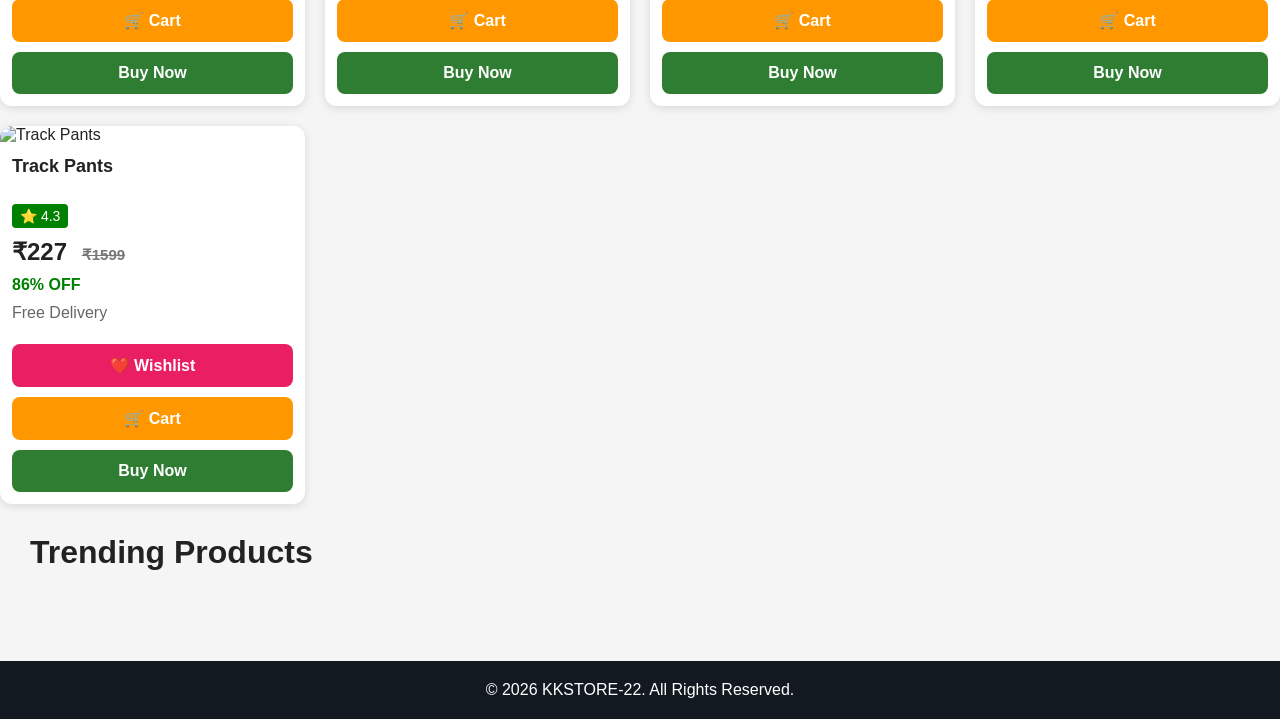
==== commit b635c111: "Update index.html" ====
--- a/index.html
+++ b/index.html
@@ -55,20 +55,23 @@
 <!-- Categories -->
 <section class="categories">
 
-<button class="cat" onclick="showAll()">All</button>
-<button class="cat" onclick="toggleSub('women')">Women's Fashion</button>
-<button class="cat" onclick="toggleSub('men')">Men's Fashion</button>
-<button class="cat" onclick="toggleSub('electronics')">Electronics</button>
-<button class="cat">Mobile</button>
-<button class="cat">Beauty</button>
-<button class="cat">Footwear</button>
-<button class="cat">Home & Kitchen</button>
-<button class="cat">Grocery</button>
-<button class="cat">Watches</button>
-<button class="cat">Kurtas Under ₹299</button>
+    <button class="category active" data-category="All">All</button>
+    <button class="category" data-category="Women">Women's Fashion</button>
+    <button class="category" data-category="Men">Men's Fashion</button>
+    <button class="category" data-category="Electronics">Electronics</button>
+    <button class="category" data-category="Mobile">Mobile</button>
+    <button class="category" data-category="Beauty">Beauty</button>
+    <button class="category" data-category="Footwear">Footwear</button>
+    <button class="category" data-category="Home">Home & Kitchen</button>
+    <button class="category" data-category="Grocery">Grocery</button>
+    <button class="category" data-category="Watches">Watches</button>
+    <button class="category" data-category="Kurta">Kurtas Under ₹299</button>
 
 </section>
-<!-- Products -->
+
+<h2>Trending Products</h2>
+
+<div id="products" class="products"></div><!-- Products -->
 <section class="products-section">
 
     <h2>Trending Products</h2>
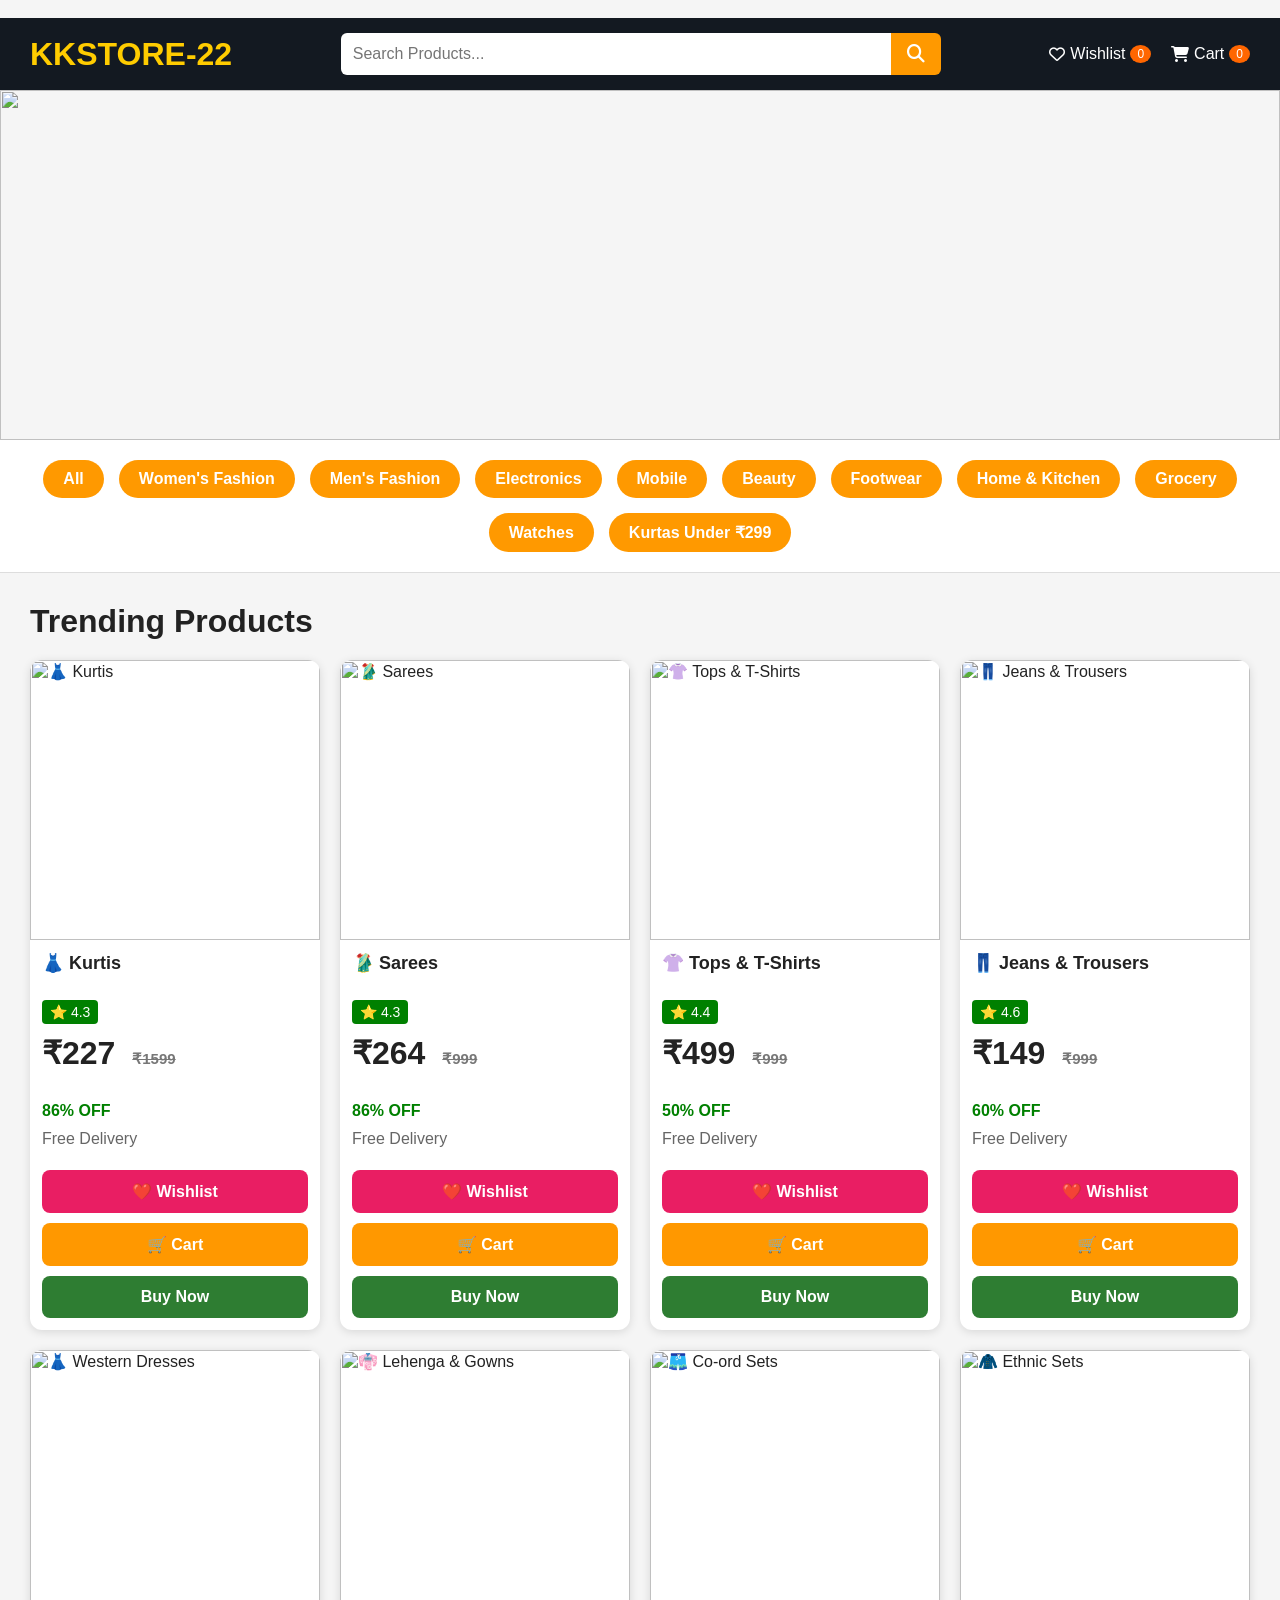
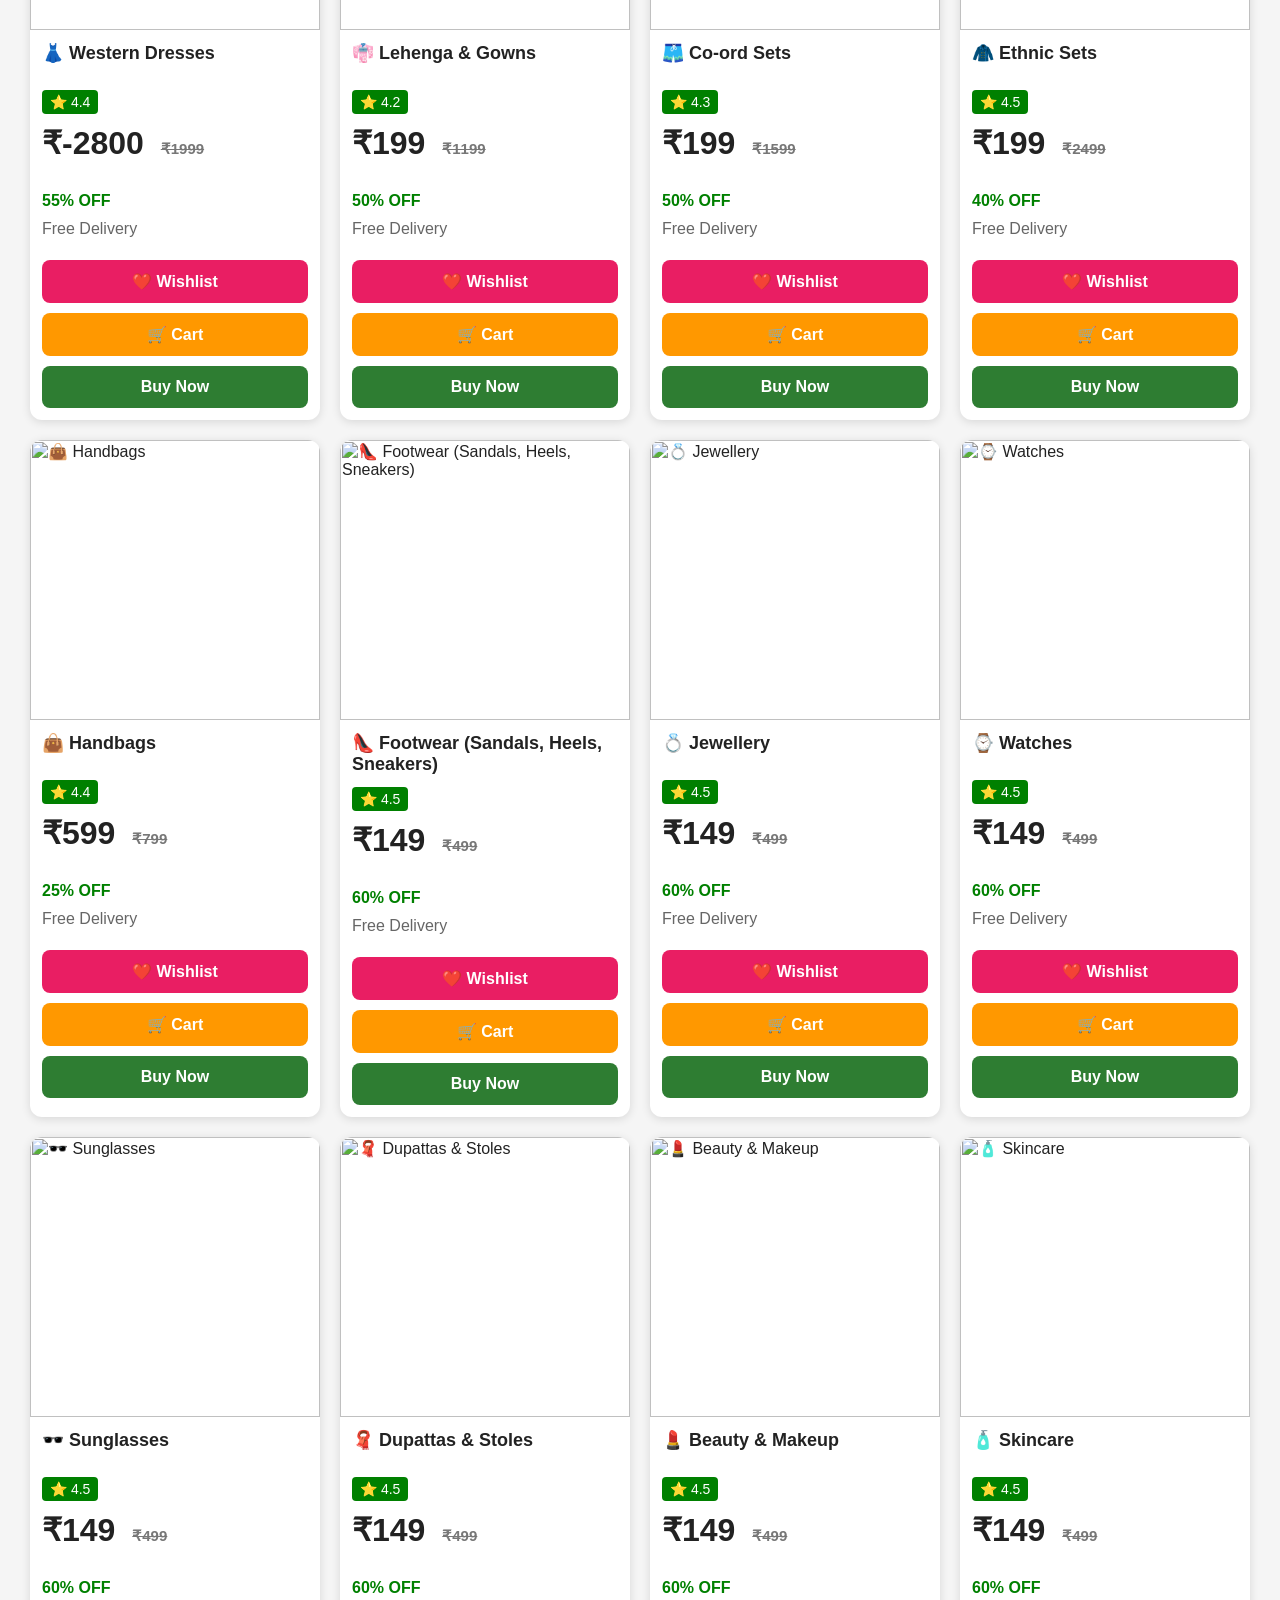
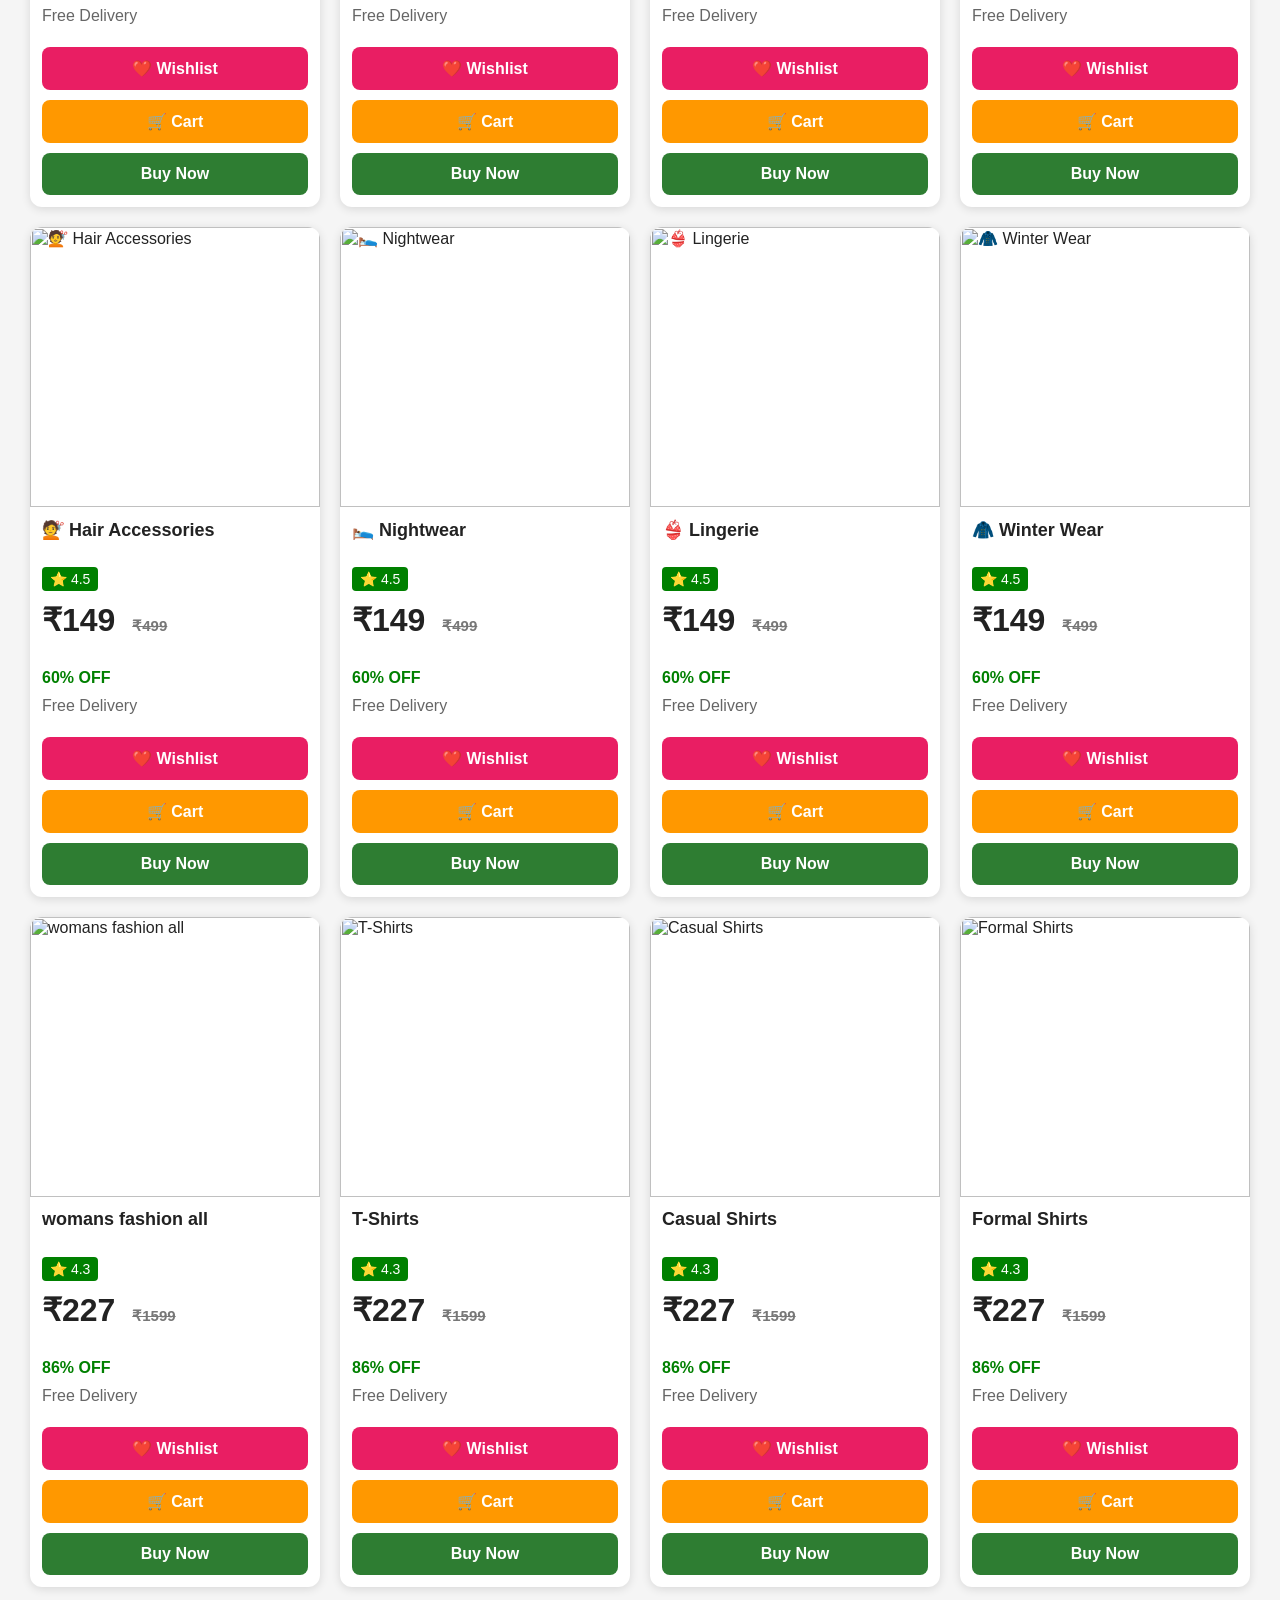
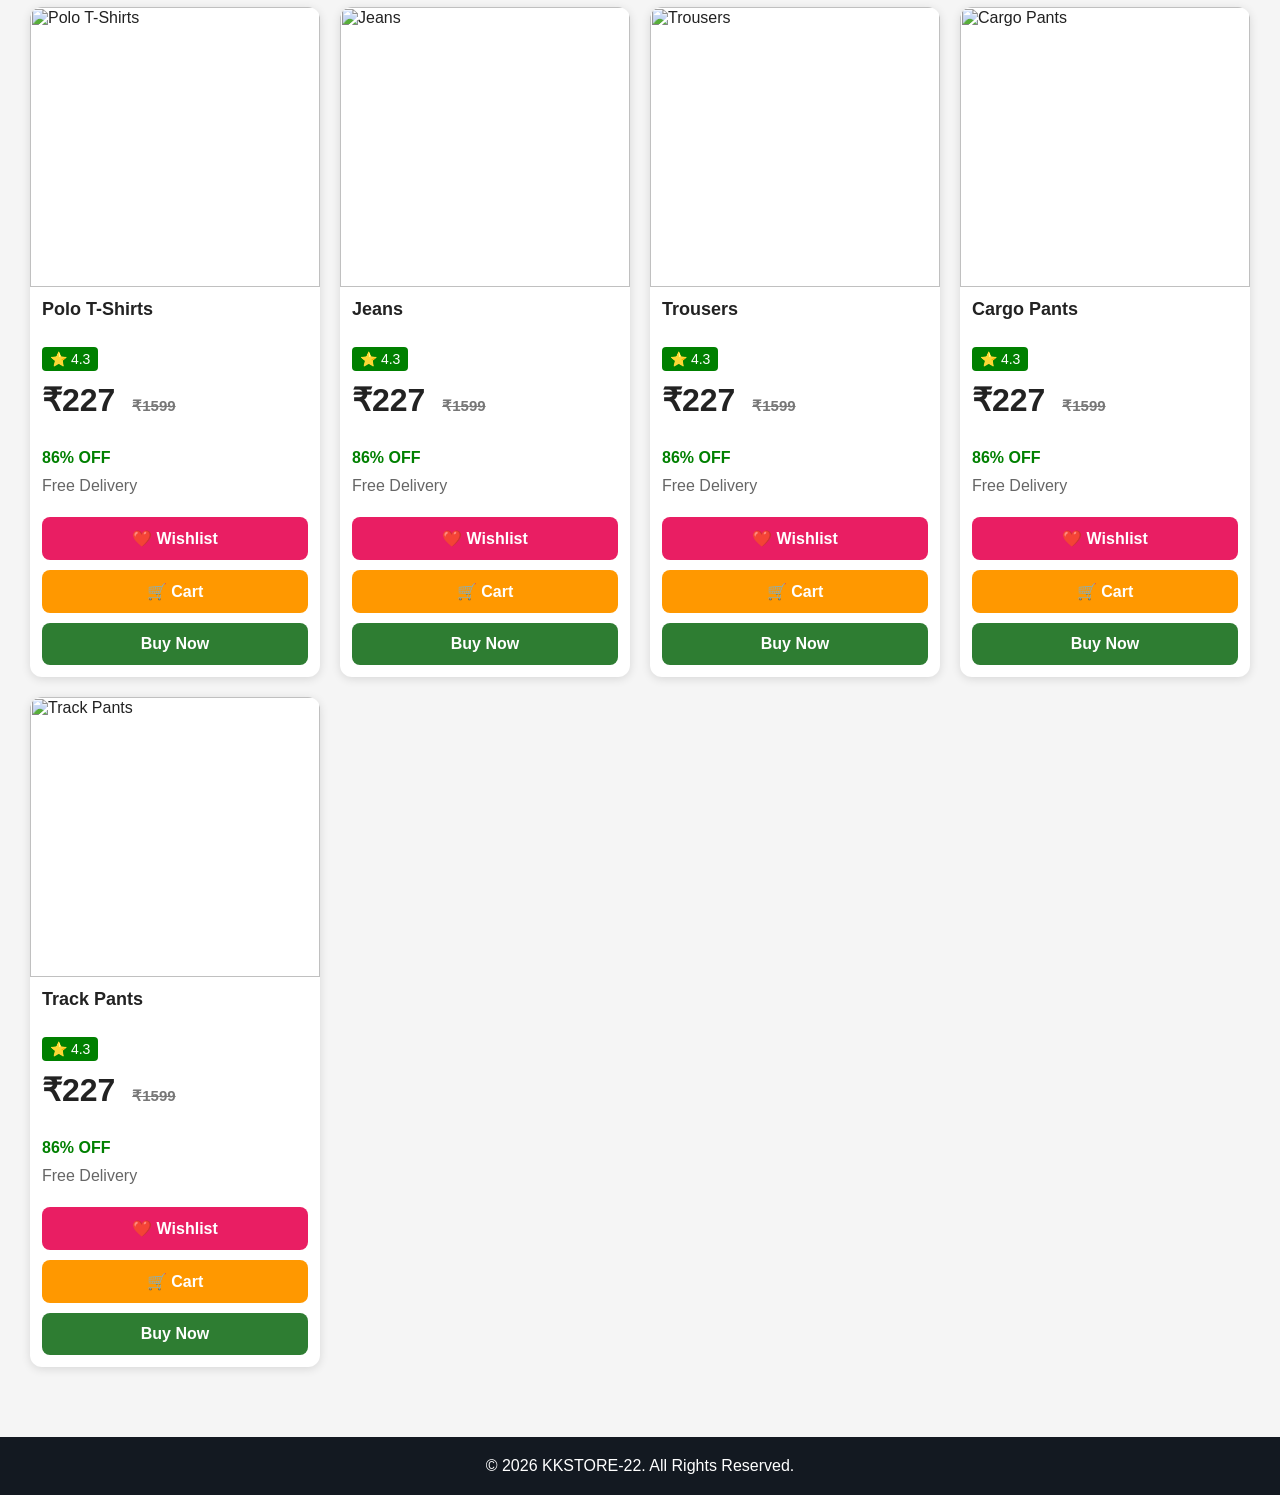
==== commit 95f5986f: "Update index.html" ====
--- a/index.html
+++ b/index.html
@@ -1,3 +1,4 @@
+<p>&nbsp;</p>
 <!DOCTYPE html>
 <html lang="en">
 
@@ -55,23 +56,20 @@
 <!-- Categories -->
 <section class="categories">
 
-    <button class="category active" data-category="All">All</button>
-    <button class="category" data-category="Women">Women's Fashion</button>
-    <button class="category" data-category="Men">Men's Fashion</button>
-    <button class="category" data-category="Electronics">Electronics</button>
-    <button class="category" data-category="Mobile">Mobile</button>
-    <button class="category" data-category="Beauty">Beauty</button>
-    <button class="category" data-category="Footwear">Footwear</button>
-    <button class="category" data-category="Home">Home & Kitchen</button>
-    <button class="category" data-category="Grocery">Grocery</button>
-    <button class="category" data-category="Watches">Watches</button>
-    <button class="category" data-category="Kurta">Kurtas Under ₹299</button>
+<button class="cat" onclick="showAll()">All</button>
+<button class="cat" onclick="toggleSub('women')">Women's Fashion</button>
+<button class="cat" onclick="toggleSub('men')">Men's Fashion</button>
+<button class="cat" onclick="toggleSub('electronics')">Electronics</button>
+<button class="cat">Mobile</button>
+<button class="cat">Beauty</button>
+<button class="cat">Footwear</button>
+<button class="cat">Home & Kitchen</button>
+<button class="cat">Grocery</button>
+<button class="cat">Watches</button>
+<button class="cat">Kurtas Under ₹299</button>
 
 </section>
-
-<h2>Trending Products</h2>
-
-<div id="products" class="products"></div><!-- Products -->
+<!-- Products -->
 <section class="products-section">
 
     <h2>Trending Products</h2>
